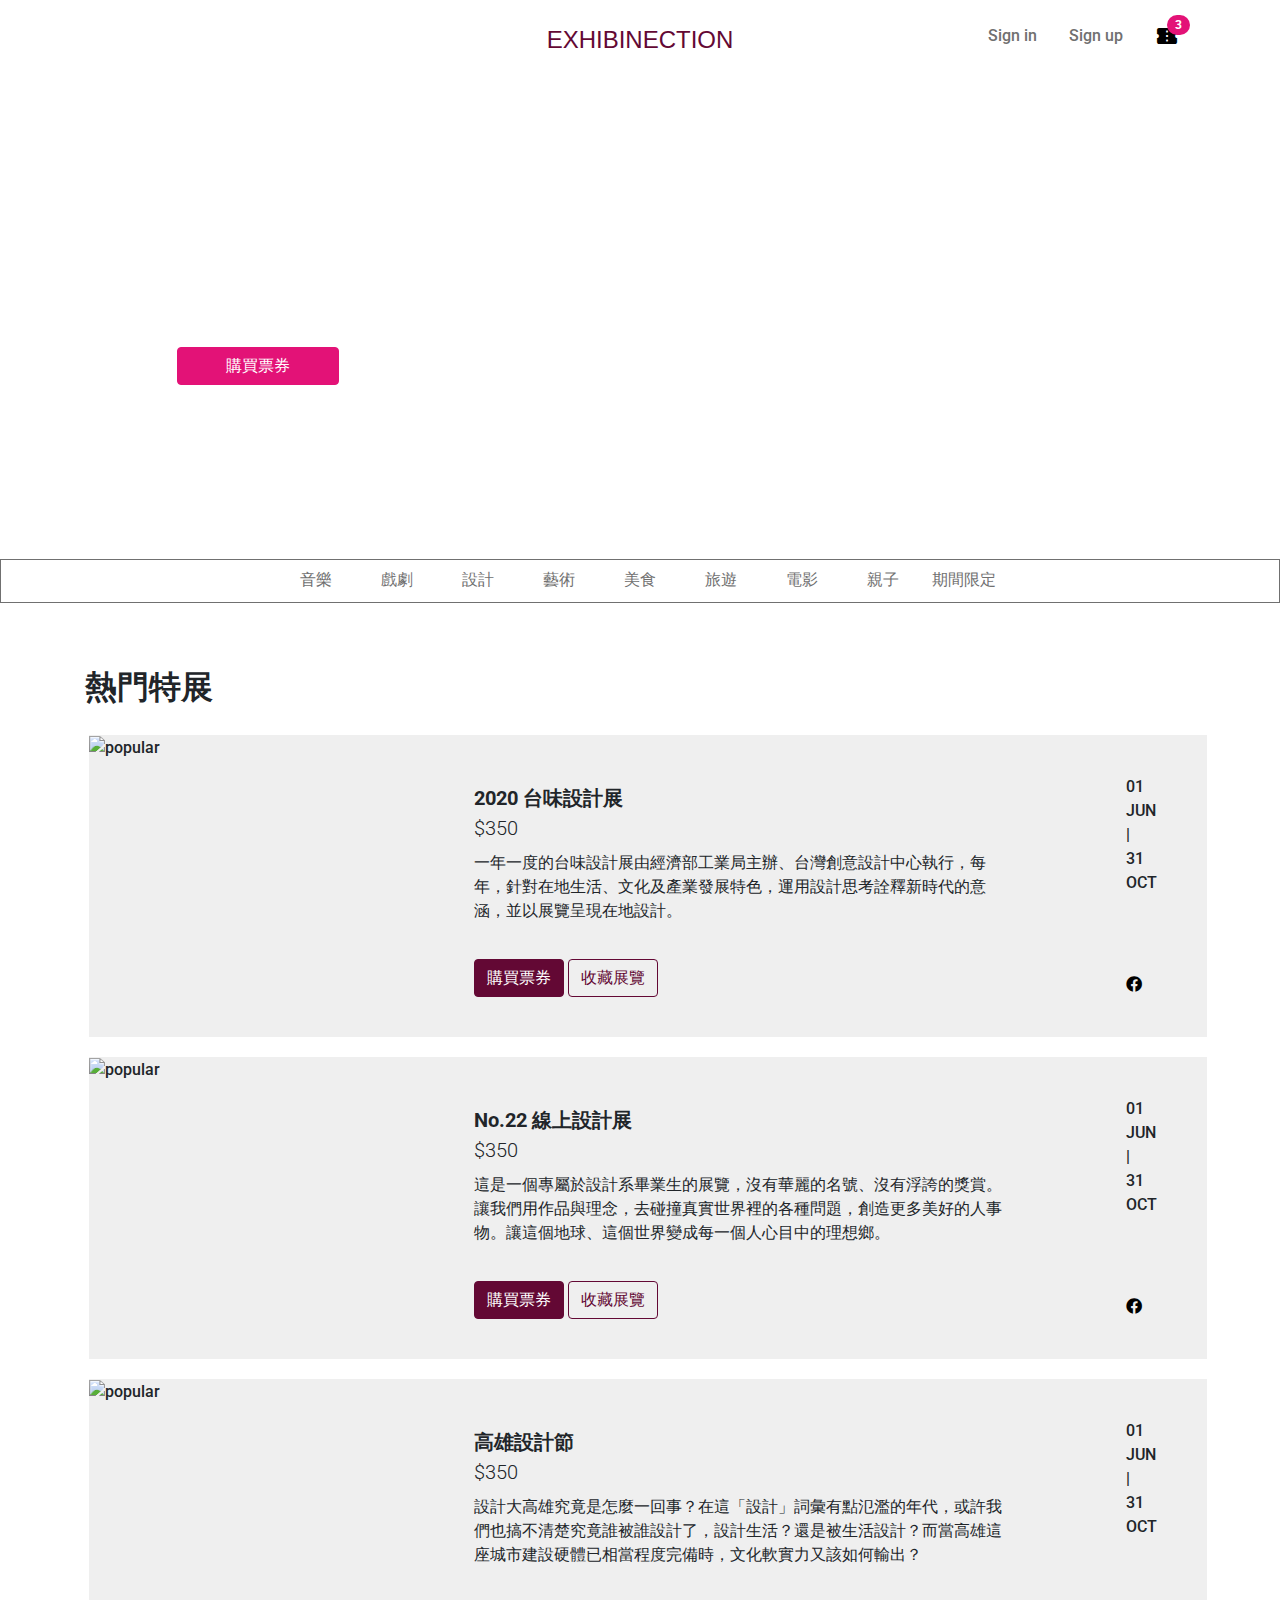
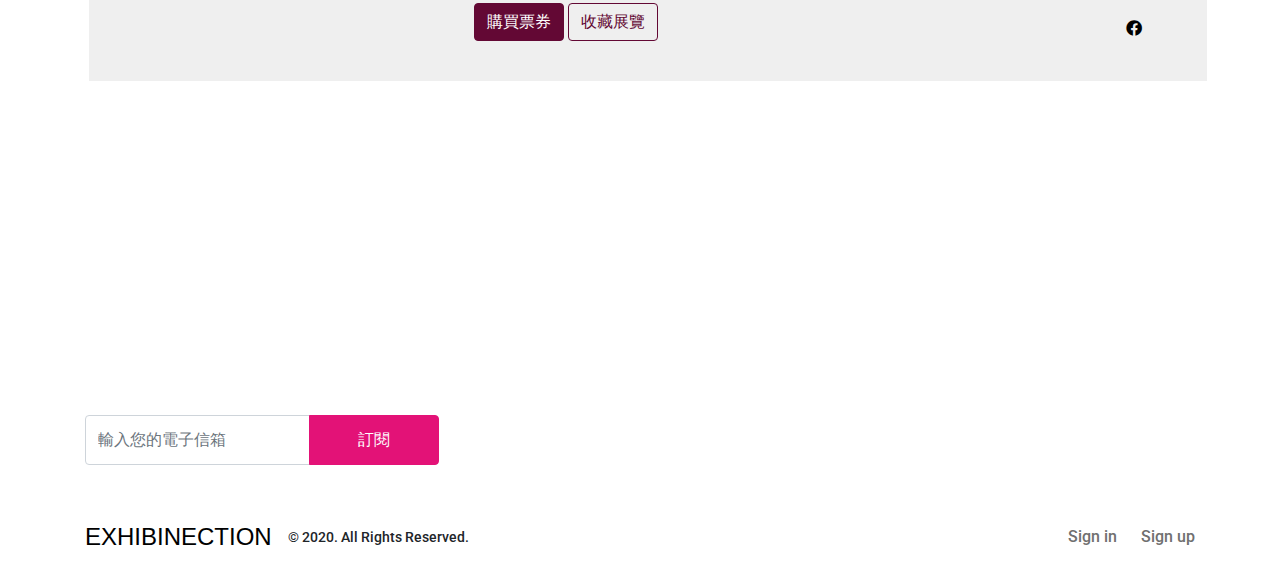
==== index.html @ 07437ec3 "Update 2021-08-10T15:44:56.976Z" ====
<!DOCTYPE html>
<html lang="en">
  <head>
    <meta charset="UTF-8" />
    <meta name="viewport" content="width=device-width, initial-scale=1.0" />
    <meta http-equiv="X-UA-Compatible" content="ie=edge" />
    <title>展覽</title>
    <link rel="preconnect" href="https://fonts.googleapis.com" />
    <link rel="preconnect" href="https://fonts.gstatic.com" crossorigin />
    <link
      href="https://fonts.googleapis.com/css2?family=Noto+Sans+TC:wght@300;400;500;700&family=Roboto:wght@400;500;700&display=swap"
      rel="stylesheet"
    />
    <link
      href="https://fonts.googleapis.com/icon?family=Material+Icons"
      rel="stylesheet"
    />
    <link
      rel="stylesheet"
      href="https://cdnjs.cloudflare.com/ajax/libs/font-awesome/5.13.0/css/all.min.css"
    />
    <link rel="stylesheet" href="./assets/style/all.css" />
  </head>

  <body>
    <header class="container">
      <nav class="position-relative">
        <h1 class="logo position-absolute top-50 start-50 translate-middle">
          <a class="d-block link-primary" href="/">EXHIBINECTION</a>
        </h1>
        <ul class="nav justify-content-end">
          <li class="nav-item d-none d-md-block">
            <a class="nav-link px-3 py-4" href="#">Sign in</a>
          </li>
          <li class="nav-item d-none d-md-block">
            <a class="nav-link px-3 py-4" href="#">Sign up</a>
          </li>
          <li class="nav-item">
            <a class="nav-link link-black position-relative px-3 py-4" href="#"
              ><span class="material-icons"> confirmation_number </span>
              <span
                class="
                  badge
                  rounded-pill
                  bg-secondary
                  position-absolute
                  header__badge
                "
                >3</span
              >
            </a>
          </li>
        </ul>
      </nav>
    </header>

    
<main>
  <section class="banner">
    <div class="container h-100 d-flex align-items-center">
      <!-- 因為flex讓整個元素寬度不見了, 要設定w-100確認寬度 -->
      <div class="row w-100">
        <div class="col-md-1"></div>
        <div class="col-md-11">
          <h2 class="text-white h1 mb-2">台北當代藝術展</h2>
          <h3 class="text-white h4 mb-2">01 JUN - 31 OCT</h3>
          <div class="d-flex">
            <button type="button" class="btn btn-secondary me-2 px-4 px-md-5">
              購買票券
            </button>
            <button type="button" class="btn btn-outline-white px-4 px-md-5">
              詳細資訊
            </button>
          </div>
        </div>
      </div>
    </div>
  </section>

  <nav
    class="
      nav-scroller
      border
      border-top-0
      border-start-0
      border-end-0
      border-bottom-1
      border-dark
    "
  >
    <ul
      class="
        nav
        menu
        list-unstyled
        d-flex
        flex-nowrap
        justify-content-md-center
        border border-dark border-1 border-bottom
      "
    >
      <li class="p-2">
        <a class="menu__item text-center d-block" href="#">音樂</a>
      </li>
      <li class="p-2">
        <a class="menu__item text-center d-block" href="#">戲劇</a>
      </li>

      <li class="p-2">
        <a class="menu__item text-center d-block" href="#">設計</a>
      </li>

      <li class="p-2">
        <a class="menu__item text-center d-block" href="#">藝術</a>
      </li>

      <li class="p-2">
        <a class="menu__item text-center d-block" href="#">美食</a>
      </li>

      <li class="p-2">
        <a class="menu__item text-center d-block" href="#">旅遊</a>
      </li>

      <li class="p-2">
        <a class="menu__item text-center d-block" href="#">電影 </a>
      </li>

      <li class="p-2">
        <a class="menu__item text-center d-block" href="#">親子</a>
      </li>

      <li class="p-2">
        <a class="menu__item text-center d-block" href="#">期間限定</a>
      </li>
    </ul>
  </nav>

  <section class="popular">
    <div class="container">
      <div class="row">
        <div class="col"><h2 class="title">熱門特展</h2></div>
      </div>

      <ul class="list-unstyled ps-3">
        <li class="row bg-light mb-m pb-4 pb-md-0">
          <div class="col-md-4 ps-md-0 p-0">
            <img
              class="img-fluid popular__img"
              src="https://github.com/hexschool/webLayoutTraining1st/blob/master/exhibition-week6/alina-grubnyak-R84Oy89aNKs-unsplash.jpg?raw=true"
              alt="popular"
            />
          </div>
          <div class="col-md-6 popular__content py-md-xl">
            <div
              class="
                popular__content__firstBox
                d-flex
                justify-content-between
                align-items-center
                mt-2
              "
            >
              <h3 class="fw-bold h4">
                2020 台味設計展
                <a class="link-black d-md-none" href="#"
                  ><i class="fab fa-facebook"></i
                ></a>
              </h3>

              <div class="h5 d-md-none">01 JUN | 31 OCT</div>
            </div>
            <p class="fw-light h4">$350</p>
            <p class="fw-normal h4 popular__content__text mt-2 mb-l">
              一年一度的台味設計展由經濟部工業局主辦、台灣創意設計中心執行，每年，針對在地生活、文化及產業發展特色，運用設計思考詮釋新時代的意涵，並以展覽呈現在地設計。
            </p>
            <div class="row">
              <div class="col">
                <button type="button" class="btn btn-primary">購買票券</button>
                <button type="button" class="btn btn-outline-primary">
                  收藏展覽
                </button>
              </div>
            </div>
          </div>
          <div class="col-md-1"></div>
          <div
            class="
              col-md-1
              d-md-flex
              flex-md-column
              justify-content-md-between
              py-md-xl
              d-none
            "
          >
            <div class="popular__date text-wrap">01 JUN | 31 OCT</div>
            <a class="link-black" href="#"><i class="fab fa-facebook"></i></a>
          </div>
        </li>

        <li class="row bg-light mb-m pb-4 pb-md-0">
          <div class="col-md-4 ps-md-0 p-0">
            <img
              class="img-fluid popular__img"
              src="https://github.com/hexschool/webLayoutTraining1st/blob/master/exhibition-week6/michel-catalisano--a0D9LpcKV8-unsplash.jpg?raw=true"
              alt="popular"
            />
          </div>
          <div class="col-md-6 popular__content py-md-xl">
            <div
              class="
                popular__content__firstBox
                d-flex
                justify-content-between
                align-items-center
                mt-2
              "
            >
              <h3 class="fw-bold h4">
                No.22 線上設計展
                <a class="link-black d-md-none" href="#"
                  ><i class="fab fa-facebook"></i
                ></a>
              </h3>

              <div class="h5 d-md-none">01 JUN | 31 OCT</div>
            </div>
            <p class="fw-light h4">$350</p>
            <p class="fw-normal h4 popular__content__text mt-2 mb-l">
              這是一個專屬於設計系畢業生的展覽，沒有華麗的名號、沒有浮誇的獎賞。讓我們用作品與理念，去碰撞真實世界裡的各種問題，創造更多美好的人事物。讓這個地球、這個世界變成每一個人心目中的理想鄉。
            </p>
            <div class="row">
              <div class="col">
                <button type="button" class="btn btn-primary">購買票券</button>
                <button type="button" class="btn btn-outline-primary">
                  收藏展覽
                </button>
              </div>
            </div>
          </div>
          <div class="col-md-1"></div>
          <div
            class="
              col-md-1
              d-md-flex
              flex-md-column
              justify-content-md-between
              py-md-xl
              d-none
            "
          >
            <div class="popular__date text-wrap">01 JUN | 31 OCT</div>
            <a class="link-black" href="#"><i class="fab fa-facebook"></i></a>
          </div>
        </li>

        <li class="row bg-light mb-m pb-4 pb-md-0">
          <div class="col-md-4 ps-md-0 p-0">
            <img
              class="img-fluid popular__img"
              src="https://github.com/hexschool/webLayoutTraining1st/blob/master/exhibition-week6/moralis-tsai-8xsktFRw28I-unsplash.jpg?raw=true"
              alt="popular"
            />
          </div>
          <div class="col-md-6 popular__content py-md-xl">
            <div
              class="
                popular__content__firstBox
                d-flex
                justify-content-between
                align-items-center
                mt-2
              "
            >
              <h3 class="fw-bold h4">
                高雄設計節
                <a class="link-black d-md-none" href="#"
                  ><i class="fab fa-facebook"></i
                ></a>
              </h3>

              <div class="h5 d-md-none">01 JUN | 31 OCT</div>
            </div>
            <p class="fw-light h4">$350</p>
            <p class="fw-normal h4 popular__content__text mt-2 mb-l">
              設計大高雄究竟是怎麼一回事？在這「設計」詞彙有點氾濫的年代，或許我們也搞不清楚究竟誰被誰設計了，設計生活？還是被生活設計？而當高雄這座城市建設硬體已相當程度完備時，文化軟實力又該如何輸出？
            </p>
            <div class="row">
              <div class="col">
                <button type="button" class="btn btn-primary">購買票券</button>
                <button type="button" class="btn btn-outline-primary">
                  收藏展覽
                </button>
              </div>
            </div>
          </div>
          <div class="col-md-1"></div>
          <div
            class="
              col-md-1
              d-md-flex
              flex-md-column
              justify-content-md-between
              py-md-xl
              d-none
            "
          >
            <div class="popular__date text-wrap">01 JUN | 31 OCT</div>
            <a class="link-black" href="#"><i class="fab fa-facebook"></i></a>
          </div>
        </li>
      </ul>
    </div>
  </section>
</main>


    <footer class="footer">
      <section class="footer__banner">
        <div
          class="container h-100 d-flex flex-column justify-content-end pb-l"
        >
          <div class="row">
            <div class="col">
              <p class="text-white h1 mb-2">想收到最新消息嗎？</p>
              <p class="text-white h1 mb-2">快訂閱我們！</p>
              <div class="row">
                <div class="col-md-4">
                  <div class="input-group">
                    <input
                      type="text"
                      class="form-control"
                      placeholder="輸入您的電子信箱"
                    />
                    <div
                      class="input-group-text btn btn-secondary p-0 px-5 py-sm"
                    >
                      訂閱
                    </div>
                  </div>
                </div>
              </div>
            </div>
          </div>
        </div>
      </section>

      <nav class="w-100 bg-white">
        <div class="container d-flex justify-content-md-between">
          <ul
            class="
              d-md-flex
              list-unstyled
              mb-0
              align-items-md-center
              py-3 py-md-4
            "
          >
            <li class="me-3">
              <h1>
                <a class="logo d-block link-black" href="/">EXHIBINECTION</a>
              </h1>
            </li>
            <li><small>© 2020. All Rights Reserved.</small></li>
          </ul>
          <ul class="d-none d-md-flex list-unstyled mb-0 align-items-md-center">
            <li class="me-4"><a href="#">Sign in</a></li>
            <li><a href="#">Sign up</a></li>
          </ul>
        </div>
      </nav>
    </footer>

    <script src="./assets/js/vendors.js"></script>
    <script src="./assets/js/all.js"></script>
  </body>
</html>
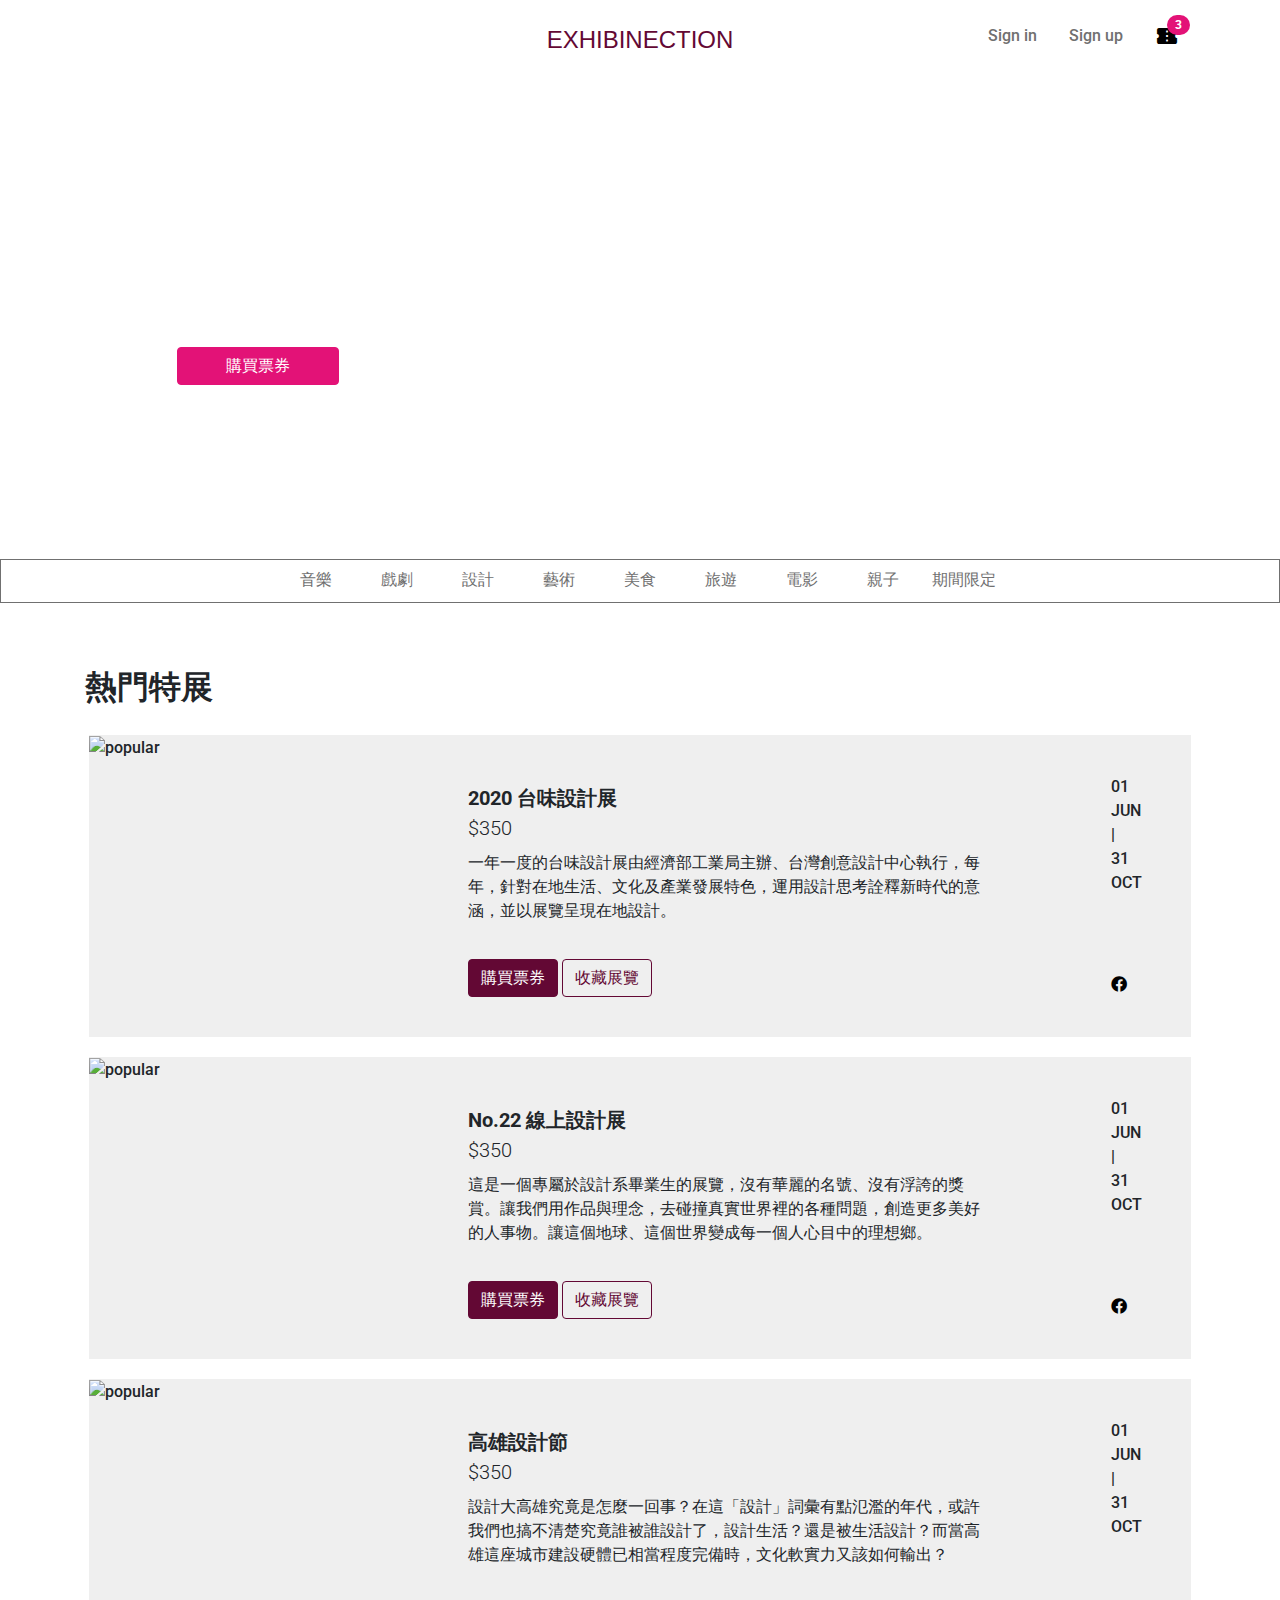
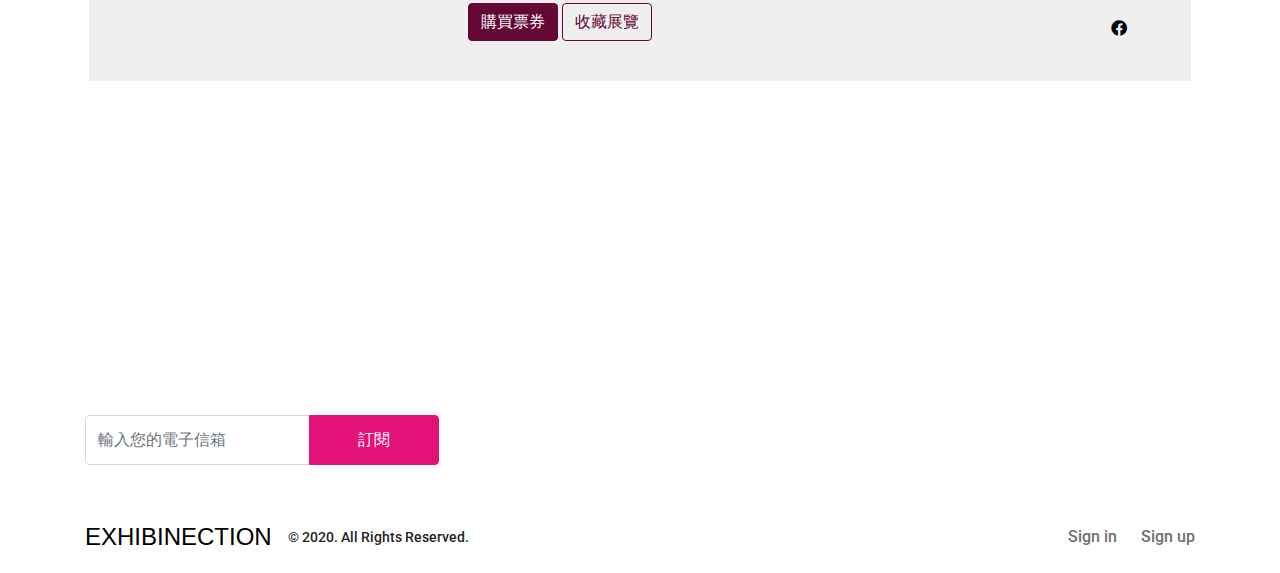
==== commit 98884c56: "Update 2021-08-11T05:31:59.147Z" ====
--- a/index.html
+++ b/index.html
@@ -138,11 +138,8 @@
 
   <section class="popular">
     <div class="container">
-      <div class="row">
-        <div class="col"><h2 class="title">熱門特展</h2></div>
-      </div>
-
-      <ul class="list-unstyled ps-3">
+      <h2 class="title">熱門特展</h2>
+      <ul class="list-unstyled px-3">
         <li class="row bg-light mb-m pb-4 pb-md-0">
           <div class="col-md-4 ps-md-0 p-0">
             <img
@@ -264,15 +261,7 @@
             />
           </div>
           <div class="col-md-6 popular__content py-md-xl">
-            <div
-              class="
-                popular__content__firstBox
-                d-flex
-                justify-content-between
-                align-items-center
-                mt-2
-              "
-            >
+            <div class="d-flex justify-content-between align-items-center mt-2">
               <h3 class="fw-bold h4">
                 高雄設計節
                 <a class="link-black d-md-none" href="#"
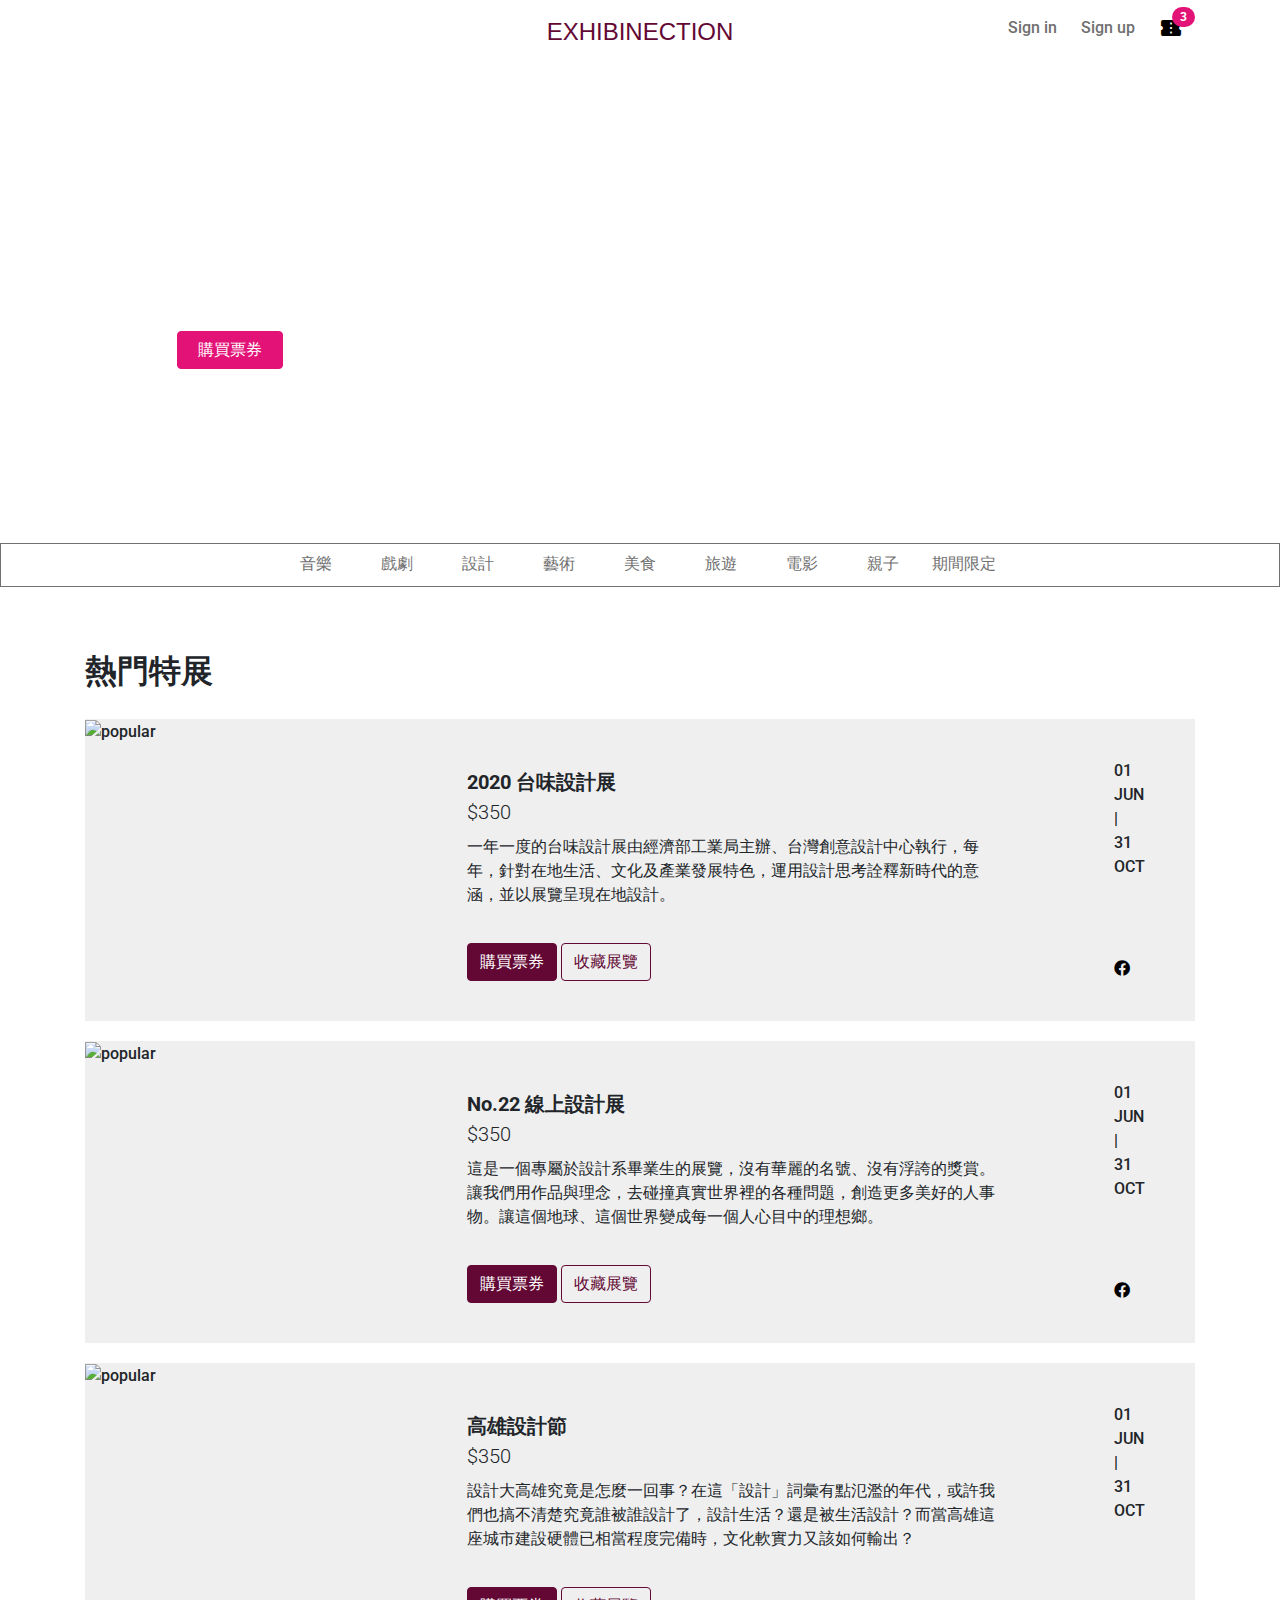
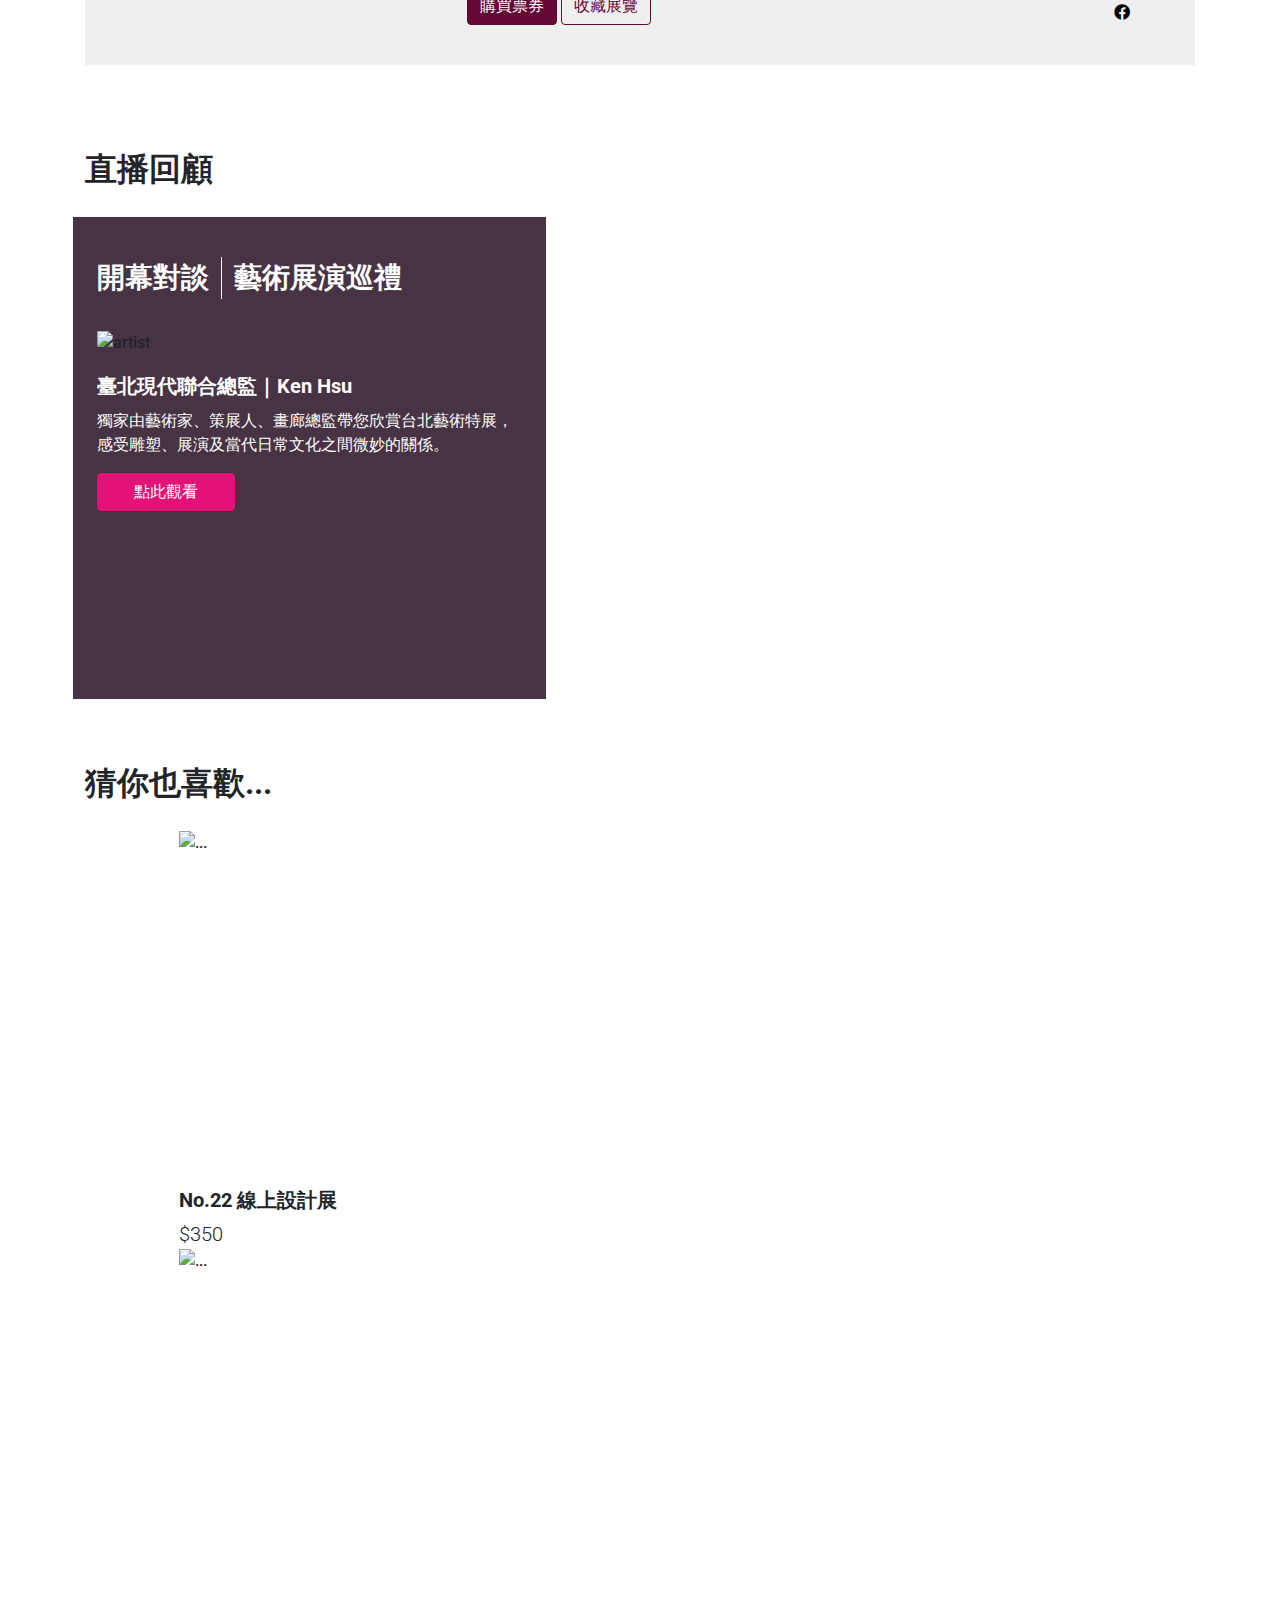
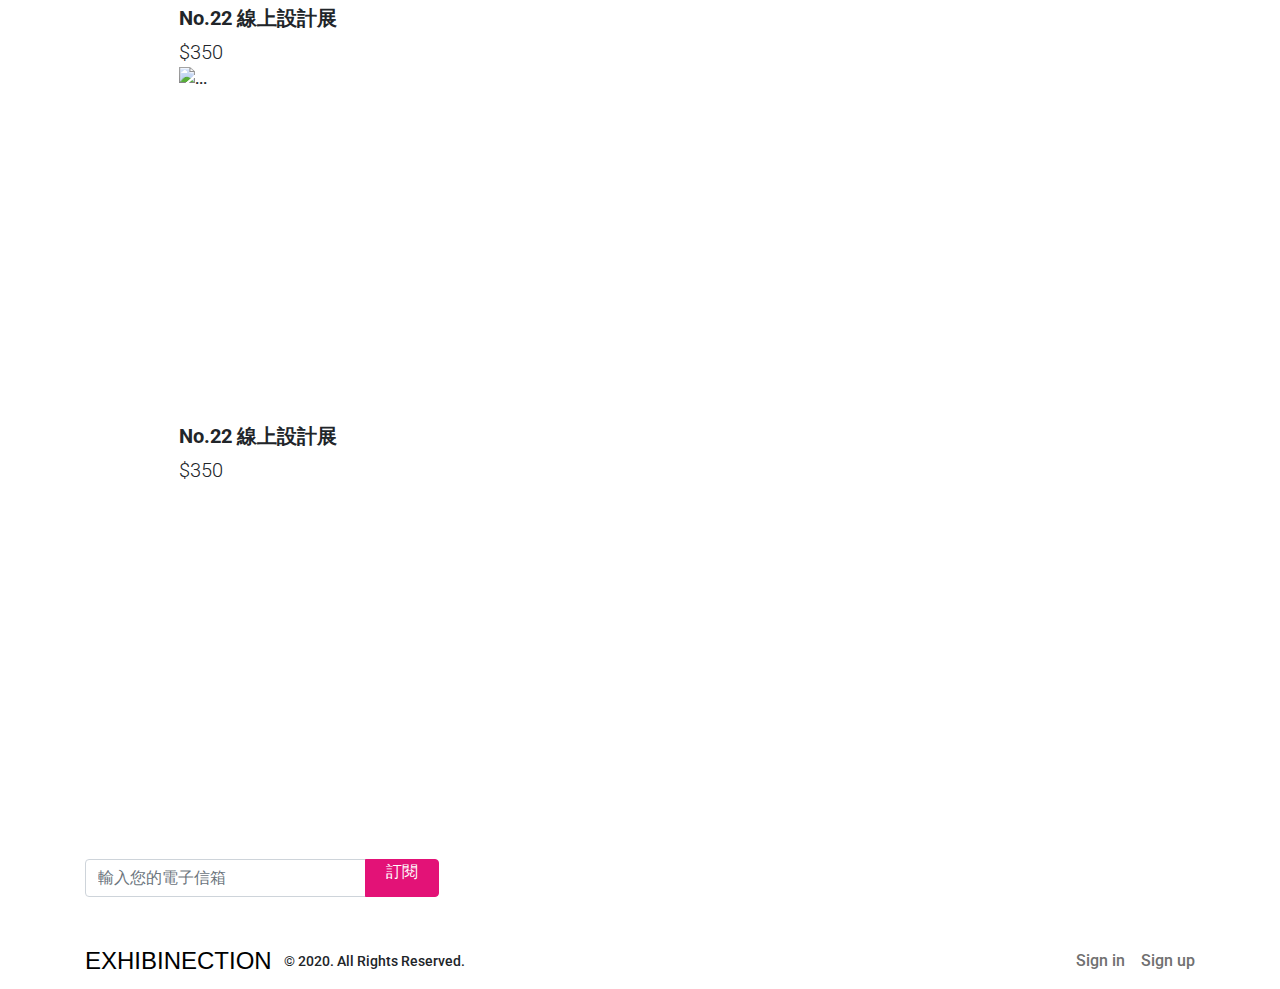
==== commit 3beac774: "Update 2021-08-11T15:03:40.982Z" ====
--- a/index.html
+++ b/index.html
@@ -5,12 +5,14 @@
     <meta name="viewport" content="width=device-width, initial-scale=1.0" />
     <meta http-equiv="X-UA-Compatible" content="ie=edge" />
     <title>展覽</title>
+    <!-- google font -->
     <link rel="preconnect" href="https://fonts.googleapis.com" />
     <link rel="preconnect" href="https://fonts.gstatic.com" crossorigin />
     <link
       href="https://fonts.googleapis.com/css2?family=Noto+Sans+TC:wght@300;400;500;700&family=Roboto:wght@400;500;700&display=swap"
       rel="stylesheet"
     />
+    <!-- icon -->
     <link
       href="https://fonts.googleapis.com/icon?family=Material+Icons"
       rel="stylesheet"
@@ -19,6 +21,10 @@
       rel="stylesheet"
       href="https://cdnjs.cloudflare.com/ajax/libs/font-awesome/5.13.0/css/all.min.css"
     />
+    <!-- swiper -->
+    <link rel="stylesheet" href="https://unpkg.com/swiper/swiper-bundle.css" />
+    <script src="https://unpkg.com/swiper/swiper-bundle.js"></script>
+
     <link rel="stylesheet" href="./assets/style/all.css" />
   </head>
 
@@ -77,8 +83,7 @@
     </div>
   </section>
 
-  <nav
-    class="
+  <nav class="
       nav-scroller
       border
       border-top-0
@@ -86,10 +91,8 @@
       border-end-0
       border-bottom-1
       border-dark
-    "
-  >
-    <ul
-      class="
+    ">
+    <ul class="
         nav
         menu
         list-unstyled
@@ -97,8 +100,7 @@
         flex-nowrap
         justify-content-md-center
         border border-dark border-1 border-bottom
-      "
-    >
+      ">
       <li class="p-2">
         <a class="menu__item text-center d-block" href="#">音樂</a>
       </li>
@@ -107,7 +109,7 @@
       </li>
 
       <li class="p-2">
-        <a class="menu__item text-center d-block" href="#">設計</a>
+        <a class="menu__item text-center d-block" href="design.html">設計</a>
       </li>
 
       <li class="p-2">
@@ -140,35 +142,29 @@
     <div class="container">
       <h2 class="title">熱門特展</h2>
       <ul class="list-unstyled px-3">
-        <li class="row bg-light mb-m pb-4 pb-md-0">
+        <li class="row bg-light mb-5 pb-4 pb-md-0">
           <div class="col-md-4 ps-md-0 p-0">
-            <img
-              class="img-fluid popular__img"
+            <img class="img-fluid popular__img"
               src="https://github.com/hexschool/webLayoutTraining1st/blob/master/exhibition-week6/alina-grubnyak-R84Oy89aNKs-unsplash.jpg?raw=true"
-              alt="popular"
-            />
-          </div>
-          <div class="col-md-6 popular__content py-md-xl">
-            <div
-              class="
+              alt="popular" />
+          </div>
+          <div class="col-md-6 popular__content py-md-8">
+            <div class="
                 popular__content__firstBox
                 d-flex
                 justify-content-between
                 align-items-center
                 mt-2
-              "
-            >
+              ">
               <h3 class="fw-bold h4">
                 2020 台味設計展
-                <a class="link-black d-md-none" href="#"
-                  ><i class="fab fa-facebook"></i
-                ></a>
+                <a class="link-black d-md-none" href="#"><i class="fab fa-facebook"></i></a>
               </h3>
 
               <div class="h5 d-md-none">01 JUN | 31 OCT</div>
             </div>
             <p class="fw-light h4">$350</p>
-            <p class="fw-normal h4 popular__content__text mt-2 mb-l">
+            <p class="fw-normal h4 popular__content__text mt-2 mb-7">
               一年一度的台味設計展由經濟部工業局主辦、台灣創意設計中心執行，每年，針對在地生活、文化及產業發展特色，運用設計思考詮釋新時代的意涵，並以展覽呈現在地設計。
             </p>
             <div class="row">
@@ -181,50 +177,42 @@
             </div>
           </div>
           <div class="col-md-1"></div>
-          <div
-            class="
+          <div class="
               col-md-1
               d-md-flex
               flex-md-column
               justify-content-md-between
-              py-md-xl
+              py-md-8
               d-none
-            "
-          >
+            ">
             <div class="popular__date text-wrap">01 JUN | 31 OCT</div>
             <a class="link-black" href="#"><i class="fab fa-facebook"></i></a>
           </div>
         </li>
 
-        <li class="row bg-light mb-m pb-4 pb-md-0">
+        <li class="row bg-light mb-5 pb-4 pb-md-0">
           <div class="col-md-4 ps-md-0 p-0">
-            <img
-              class="img-fluid popular__img"
+            <img class="img-fluid popular__img"
               src="https://github.com/hexschool/webLayoutTraining1st/blob/master/exhibition-week6/michel-catalisano--a0D9LpcKV8-unsplash.jpg?raw=true"
-              alt="popular"
-            />
-          </div>
-          <div class="col-md-6 popular__content py-md-xl">
-            <div
-              class="
+              alt="popular" />
+          </div>
+          <div class="col-md-6 popular__content py-md-8">
+            <div class="
                 popular__content__firstBox
                 d-flex
                 justify-content-between
                 align-items-center
                 mt-2
-              "
-            >
+              ">
               <h3 class="fw-bold h4">
                 No.22 線上設計展
-                <a class="link-black d-md-none" href="#"
-                  ><i class="fab fa-facebook"></i
-                ></a>
+                <a class="link-black d-md-none" href="#"><i class="fab fa-facebook"></i></a>
               </h3>
 
               <div class="h5 d-md-none">01 JUN | 31 OCT</div>
             </div>
             <p class="fw-light h4">$350</p>
-            <p class="fw-normal h4 popular__content__text mt-2 mb-l">
+            <p class="fw-normal h4 popular__content__text mt-2 mb-7">
               這是一個專屬於設計系畢業生的展覽，沒有華麗的名號、沒有浮誇的獎賞。讓我們用作品與理念，去碰撞真實世界裡的各種問題，創造更多美好的人事物。讓這個地球、這個世界變成每一個人心目中的理想鄉。
             </p>
             <div class="row">
@@ -237,42 +225,36 @@
             </div>
           </div>
           <div class="col-md-1"></div>
-          <div
-            class="
+          <div class="
               col-md-1
               d-md-flex
               flex-md-column
               justify-content-md-between
-              py-md-xl
+              py-md-8
               d-none
-            "
-          >
+            ">
             <div class="popular__date text-wrap">01 JUN | 31 OCT</div>
             <a class="link-black" href="#"><i class="fab fa-facebook"></i></a>
           </div>
         </li>
 
-        <li class="row bg-light mb-m pb-4 pb-md-0">
+        <li class="row bg-light mb-5 pb-4 pb-md-0">
           <div class="col-md-4 ps-md-0 p-0">
-            <img
-              class="img-fluid popular__img"
+            <img class="img-fluid popular__img"
               src="https://github.com/hexschool/webLayoutTraining1st/blob/master/exhibition-week6/moralis-tsai-8xsktFRw28I-unsplash.jpg?raw=true"
-              alt="popular"
-            />
-          </div>
-          <div class="col-md-6 popular__content py-md-xl">
+              alt="popular" />
+          </div>
+          <div class="col-md-6 popular__content py-md-8">
             <div class="d-flex justify-content-between align-items-center mt-2">
               <h3 class="fw-bold h4">
                 高雄設計節
-                <a class="link-black d-md-none" href="#"
-                  ><i class="fab fa-facebook"></i
-                ></a>
+                <a class="link-black d-md-none" href="#"><i class="fab fa-facebook"></i></a>
               </h3>
 
               <div class="h5 d-md-none">01 JUN | 31 OCT</div>
             </div>
             <p class="fw-light h4">$350</p>
-            <p class="fw-normal h4 popular__content__text mt-2 mb-l">
+            <p class="fw-normal h4 popular__content__text mt-2 mb-7">
               設計大高雄究竟是怎麼一回事？在這「設計」詞彙有點氾濫的年代，或許我們也搞不清楚究竟誰被誰設計了，設計生活？還是被生活設計？而當高雄這座城市建設硬體已相當程度完備時，文化軟實力又該如何輸出？
             </p>
             <div class="row">
@@ -285,16 +267,14 @@
             </div>
           </div>
           <div class="col-md-1"></div>
-          <div
-            class="
+          <div class="
               col-md-1
               d-md-flex
               flex-md-column
               justify-content-md-between
-              py-md-xl
+              py-md-8
               d-none
-            "
-          >
+            ">
             <div class="popular__date text-wrap">01 JUN | 31 OCT</div>
             <a class="link-black" href="#"><i class="fab fa-facebook"></i></a>
           </div>
@@ -302,13 +282,106 @@
       </ul>
     </div>
   </section>
+
+  <section class="live container">
+    <div class="row">
+      <div class="col">
+        <h2 class="title">直播回顧</h2>
+      </div>
+    </div>
+
+    <div class="row">
+      <div class="col">
+        <div class="live__box row">
+          <div class="col-md-5 bg-info">
+            <div class="live__box__card py-8 px-3">
+              <div class="d-flex text-white mb-6">
+                <h3 class="h2 fw-bold pe-3">開幕對談 </h3>
+                <h3 class="h2 fw-bold  border-white border-start border-1 ps-3">藝術展演巡禮</h3>
+                </h3>
+              </div>
+              <img class="img-fluid my-2"
+                src="https://github.com/hexschool/webLayoutTraining1st/blob/master/exhibition-week6/people.png?raw=true"
+                alt="artist" />
+              <h3 class="text-white h4 fw-bold py-2">臺北現代聯合總監｜Ken Hsu</h3>
+              <p class="text-white">獨家由藝術家、策展人、畫廊總監帶您欣賞台北藝術特展，感受雕塑、展演及當代日常文化之間微妙的關係。</p>
+
+              <button type="button" class="btn btn-secondary px-7">
+                點此觀看
+              </button>
+            </div>
+          </div>
+        </div>
+      </div>
+    </div>
+  </section>
+
+
+
 </main>
 
+    <section class="swiper container pb-9">
+      <div class="row">
+        <div class="col">
+          <h2 class="title">猜你也喜歡...</h2>
+        </div>
+      </div>
+      <!-- Swiper -->
+      <div class="row swiper__card">
+        <div class="offset-md-1">
+          <div class="swiper-container mySwiper">
+            <div class="swiper-wrapper">
+              <div class="swiper-slide">
+                <div class="card border-0">
+                  <img
+                    src="https://github.com/hexschool/webLayoutTraining1st/blob/master/exhibition-week6/ricardo-gomez-angel-WxpnuLzqZN4-unsplash.jpg?raw=true"
+                    class="swiper__card__img card-img-top img-fluid"
+                    alt="..."
+                  />
+                  <div class="card-body p-0">
+                    <h3 class="fw-bold h4 py-1">No.22 線上設計展</h3>
+                    <p class="fw-light h4">$350</p>
+                  </div>
+                </div>
+              </div>
+
+              <div class="swiper-slide">
+                <div class="card border-0">
+                  <img
+                    src="https://github.com/hexschool/webLayoutTraining1st/blob/master/exhibition-week6/petri-heiskanen-bR9gFJqAnzA-unsplash.jpg?raw=true"
+                    class="swiper__card__img card-img-top img-fluid"
+                    alt="..."
+                  />
+                  <div class="card-body">
+                    <h3 class="fw-bold h4 py-1">No.22 線上設計展</h3>
+                    <p class="fw-light h4">$350</p>
+                  </div>
+                </div>
+              </div>
+
+              <div class="swiper-slide">
+                <div class="card border-0">
+                  <img
+                    src="https://github.com/hexschool/webLayoutTraining1st/blob/master/exhibition-week6/museums-victoria-kiDwVL_5ZBY-unsplash%20(1).jpg?raw=true"
+                    class="swiper__card__img card-img-top img-fluid"
+                    alt="..."
+                  />
+                  <div class="card-body p-0">
+                    <h3 class="fw-bold h4 py-1">No.22 線上設計展</h3>
+                    <p class="fw-light h4">$350</p>
+                  </div>
+                </div>
+              </div>
+            </div>
+          </div>
+        </div>
+      </div>
+    </section>
 
     <footer class="footer">
       <section class="footer__banner">
         <div
-          class="container h-100 d-flex flex-column justify-content-end pb-l"
+          class="container h-100 d-flex flex-column justify-content-end pb-7"
         >
           <div class="row">
             <div class="col">
@@ -363,5 +436,16 @@
 
     <script src="./assets/js/vendors.js"></script>
     <script src="./assets/js/all.js"></script>
+
+    <!-- Swiper JS -->
+    <script src="https://unpkg.com/swiper/swiper-bundle.min.js"></script>
+
+    <!-- Initialize Swiper -->
+    <script>
+      var swiper = new Swiper(".mySwiper", {
+        slidesPerView: 3,
+        spaceBetween: 30,
+      });
+    </script>
   </body>
 </html>
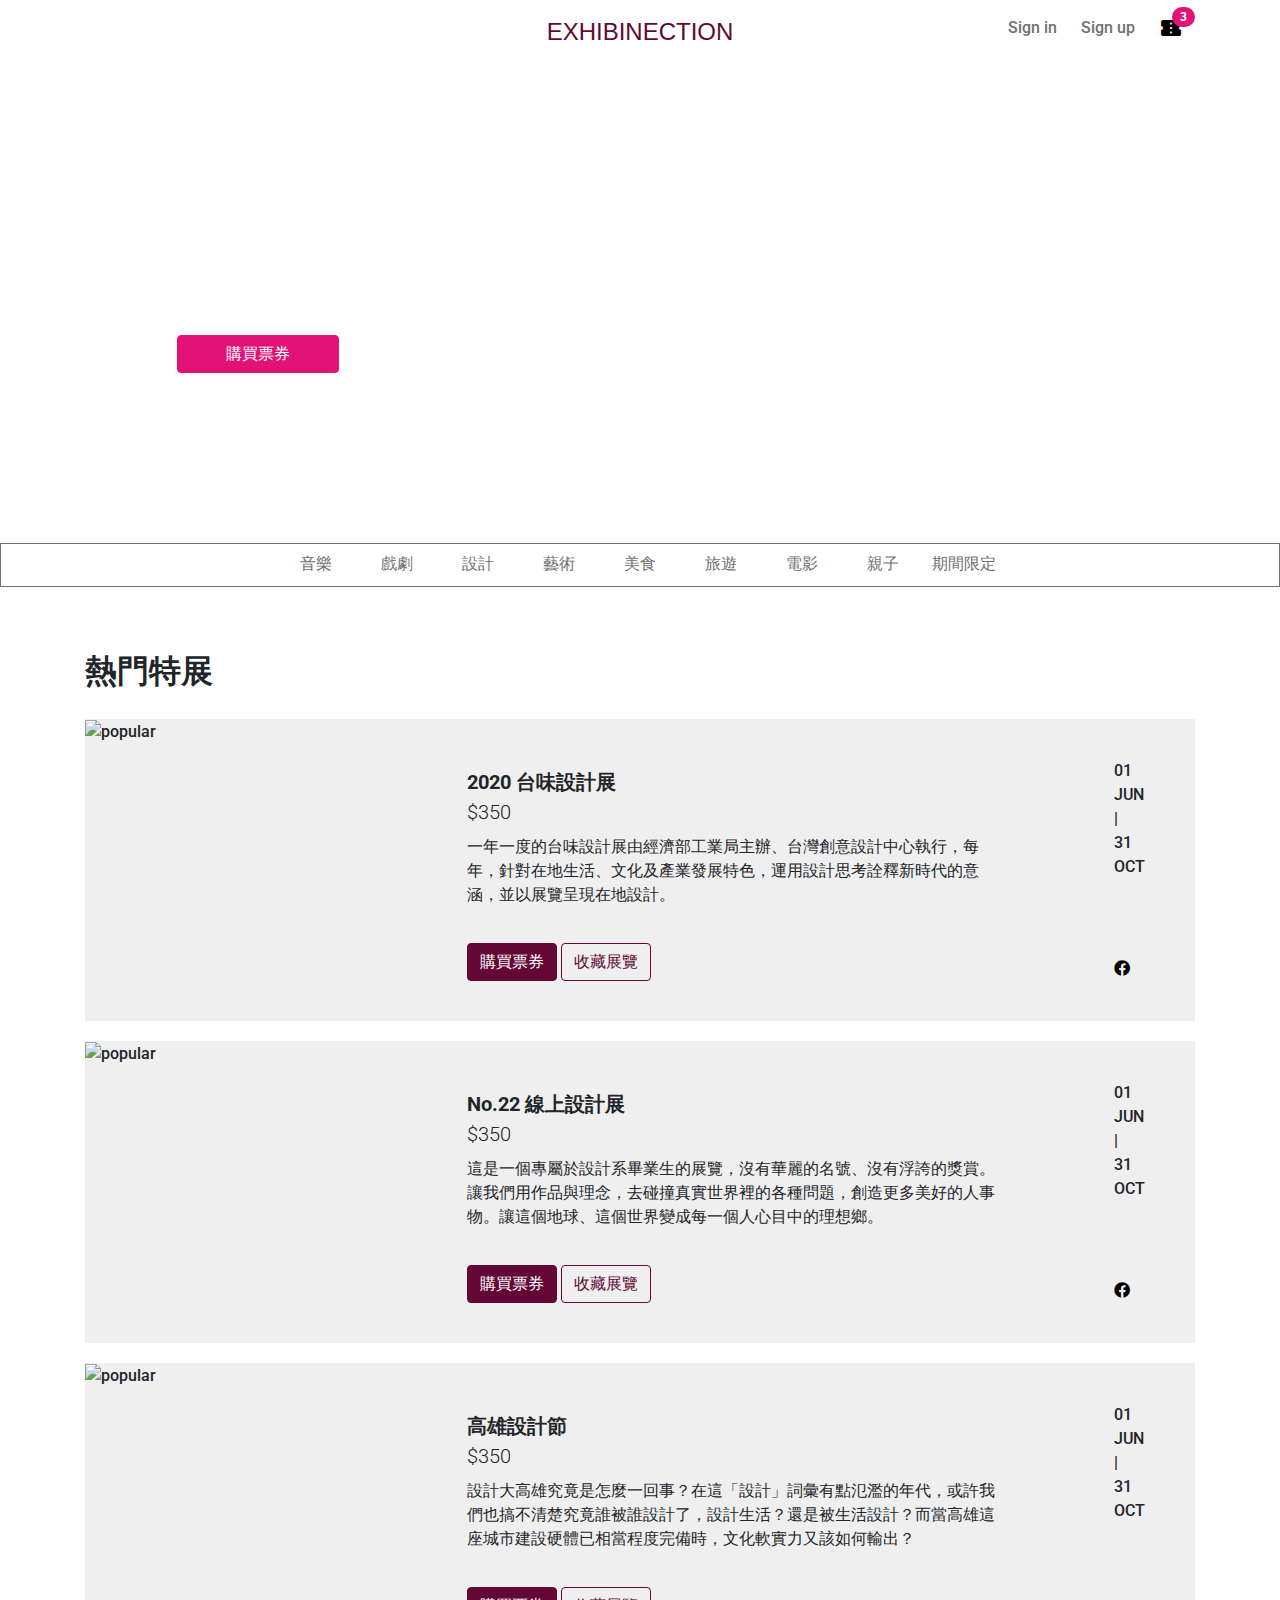
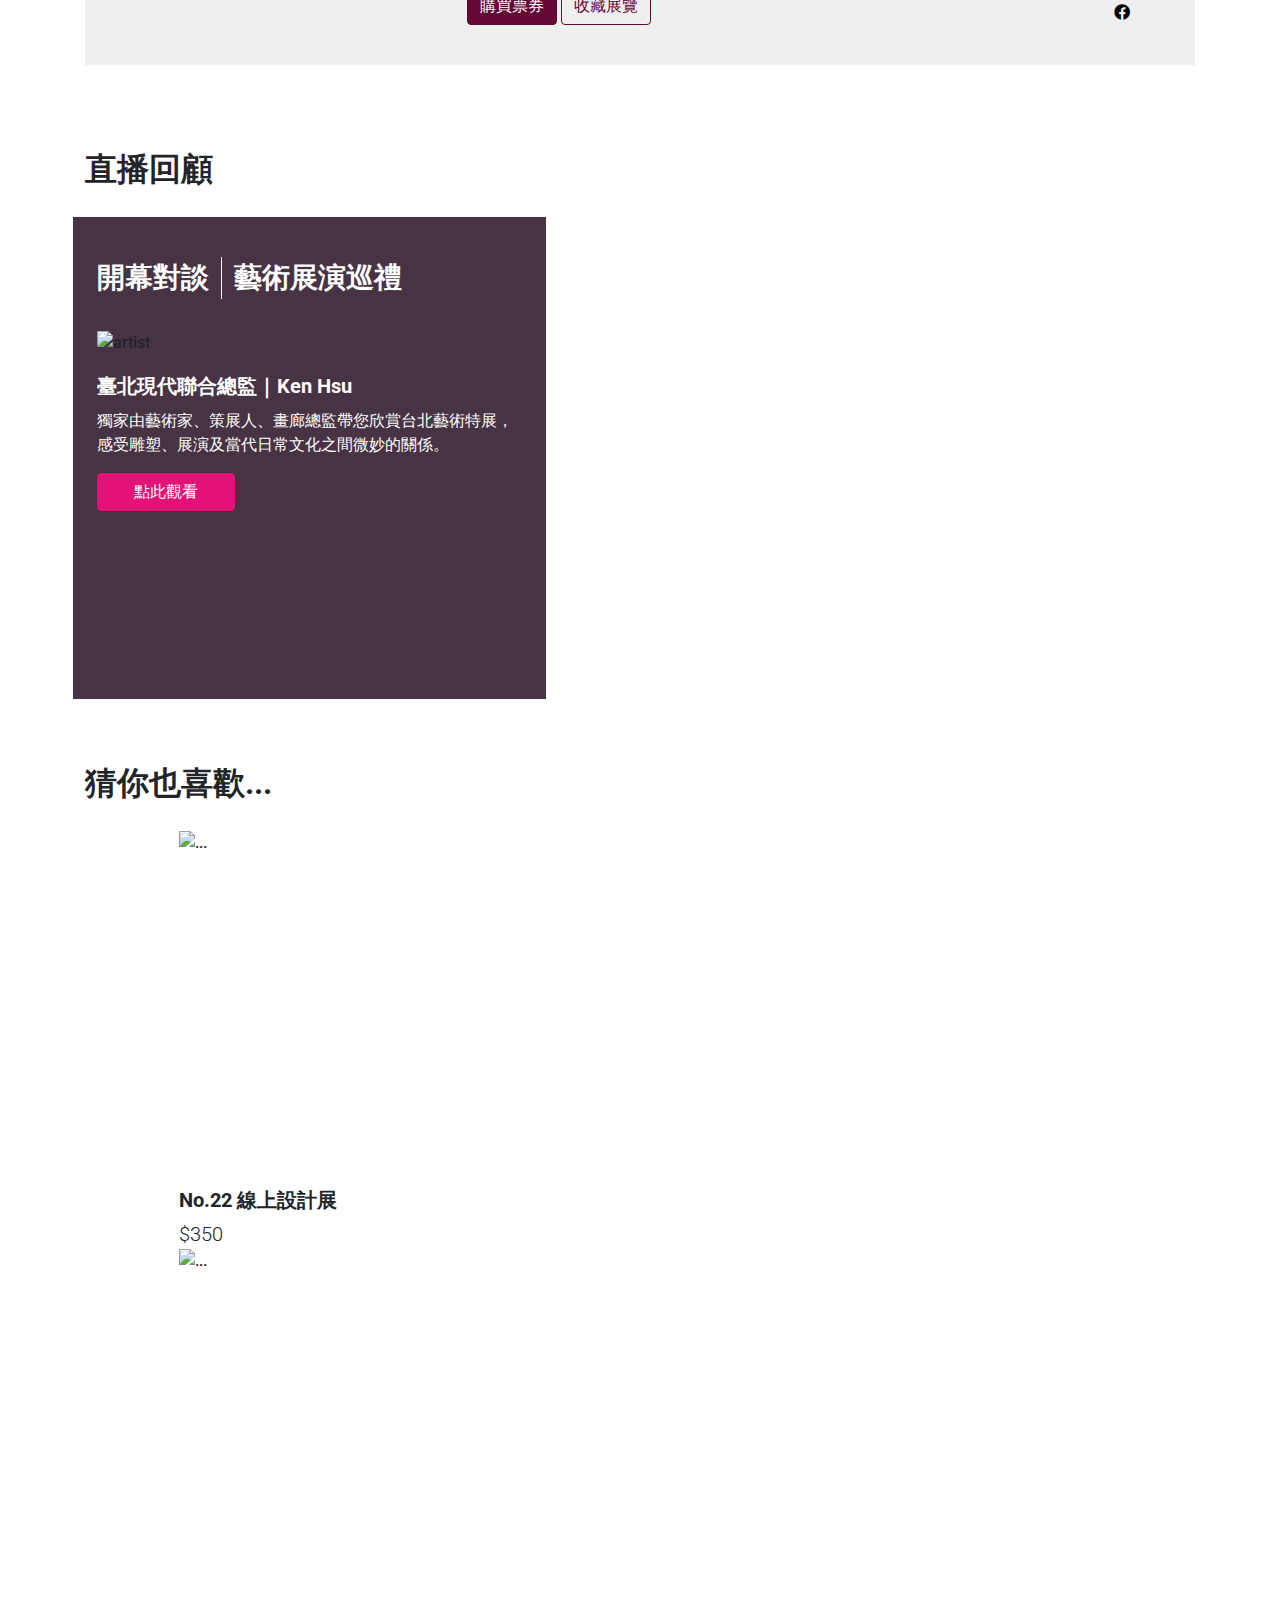
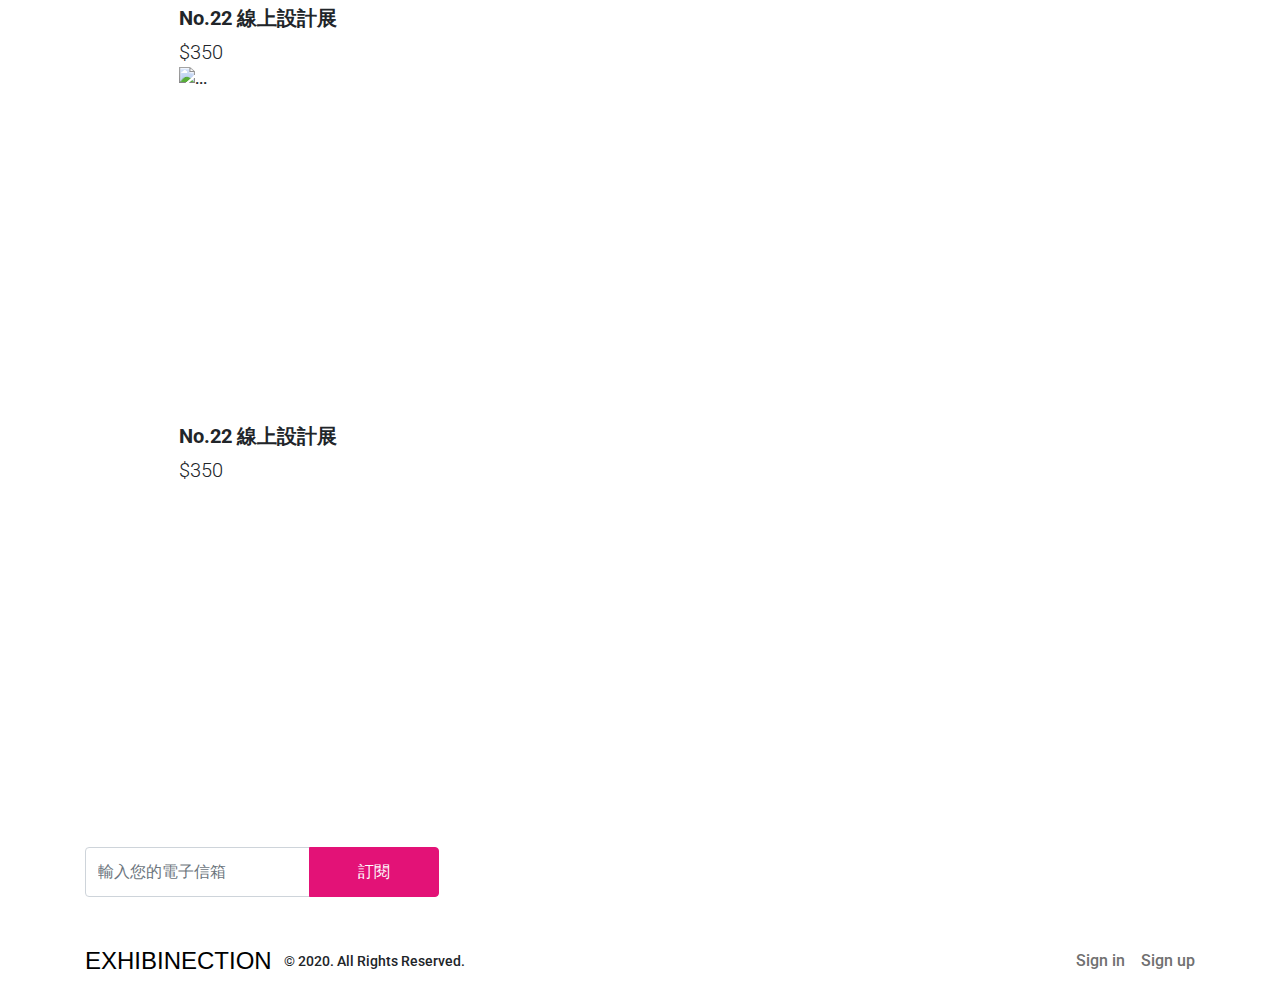
==== commit e9a000bc: "Update 2021-08-12T12:17:42.064Z" ====
--- a/index.html
+++ b/index.html
@@ -69,12 +69,12 @@
         <div class="col-md-1"></div>
         <div class="col-md-11">
           <h2 class="text-white h1 mb-2">台北當代藝術展</h2>
-          <h3 class="text-white h4 mb-2">01 JUN - 31 OCT</h3>
+          <h3 class="text-white h4 mb-4">01 JUN - 31 OCT</h3>
           <div class="d-flex">
-            <button type="button" class="btn btn-secondary me-2 px-4 px-md-5">
+            <button type="button" class="btn btn-secondary me-2 px-7 px-md-9">
               購買票券
             </button>
-            <button type="button" class="btn btn-outline-white px-4 px-md-5">
+            <button type="button" class="btn btn-outline-white px-7 px-md-9">
               詳細資訊
             </button>
           </div>
@@ -396,7 +396,7 @@
                       placeholder="輸入您的電子信箱"
                     />
                     <div
-                      class="input-group-text btn btn-secondary p-0 px-5 py-sm"
+                      class="input-group-text btn btn-secondary p-0 px-9 py-3"
                     >
                       訂閱
                     </div>
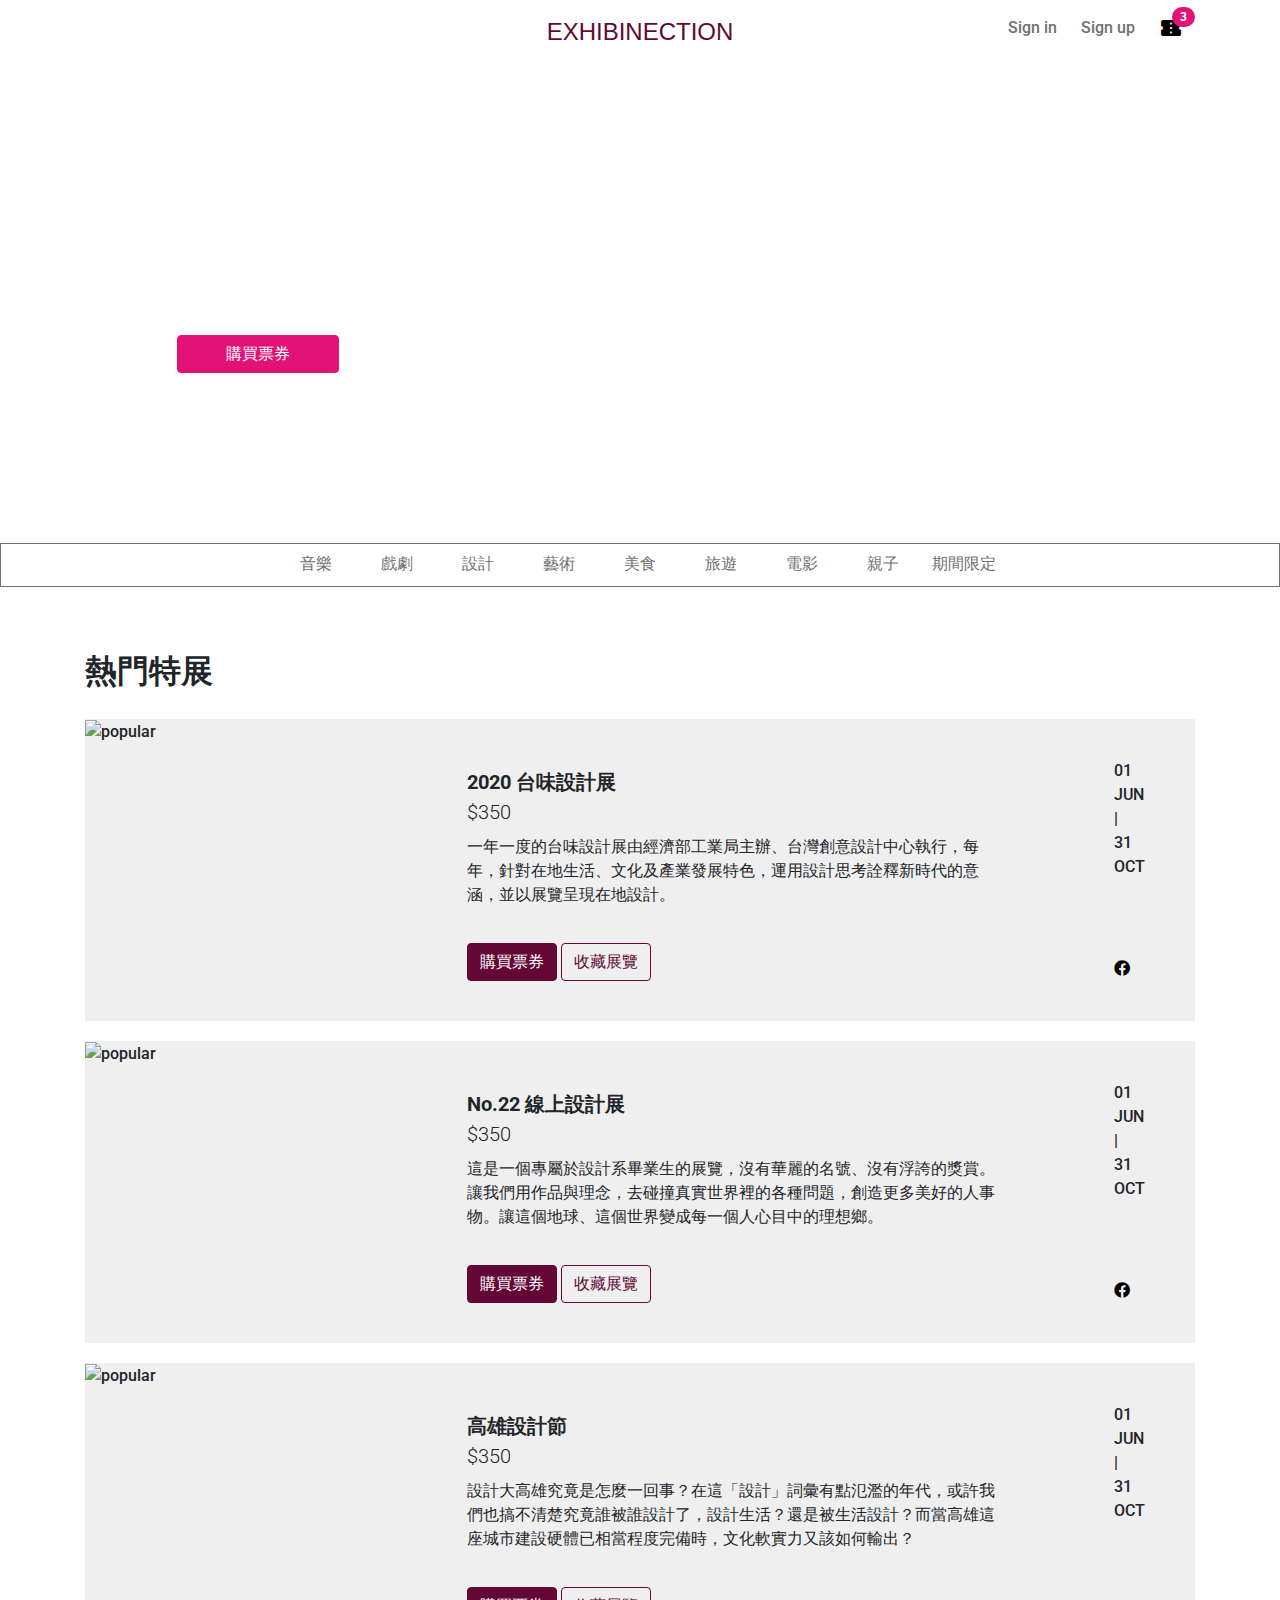
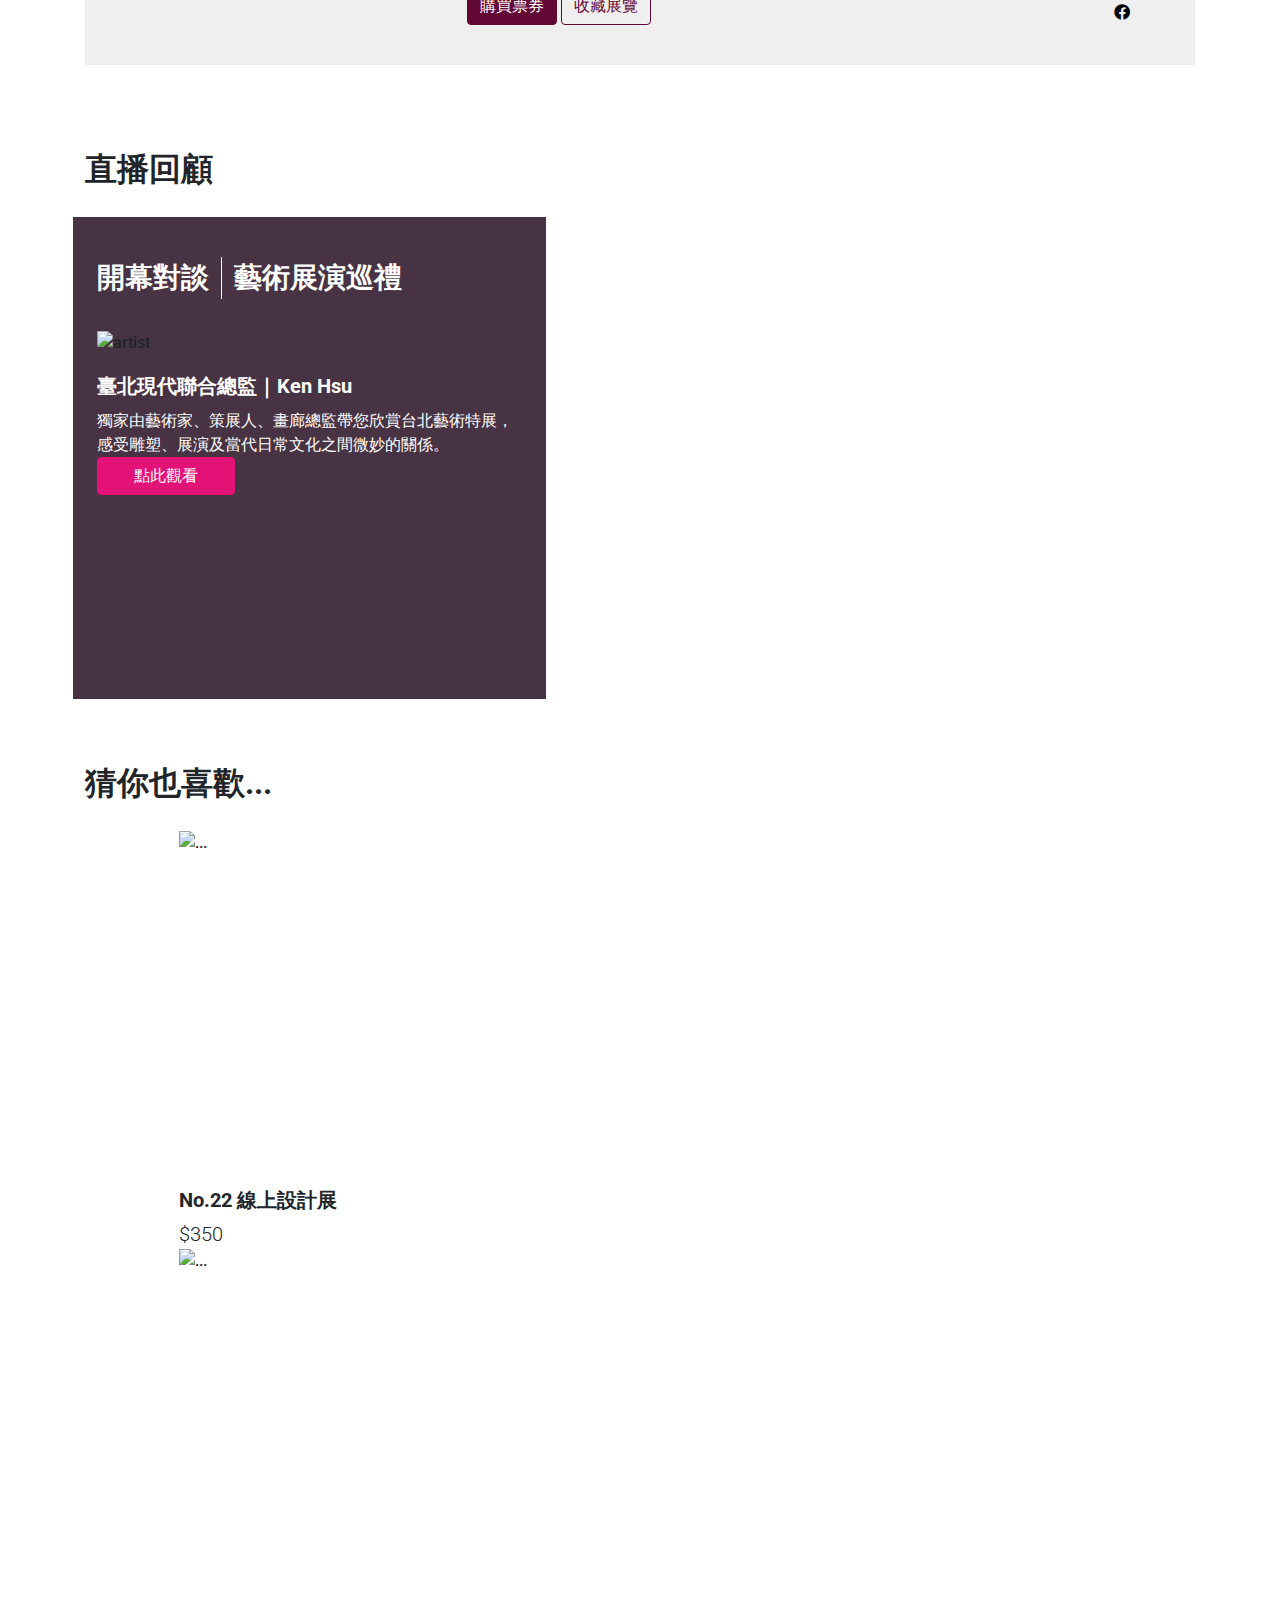
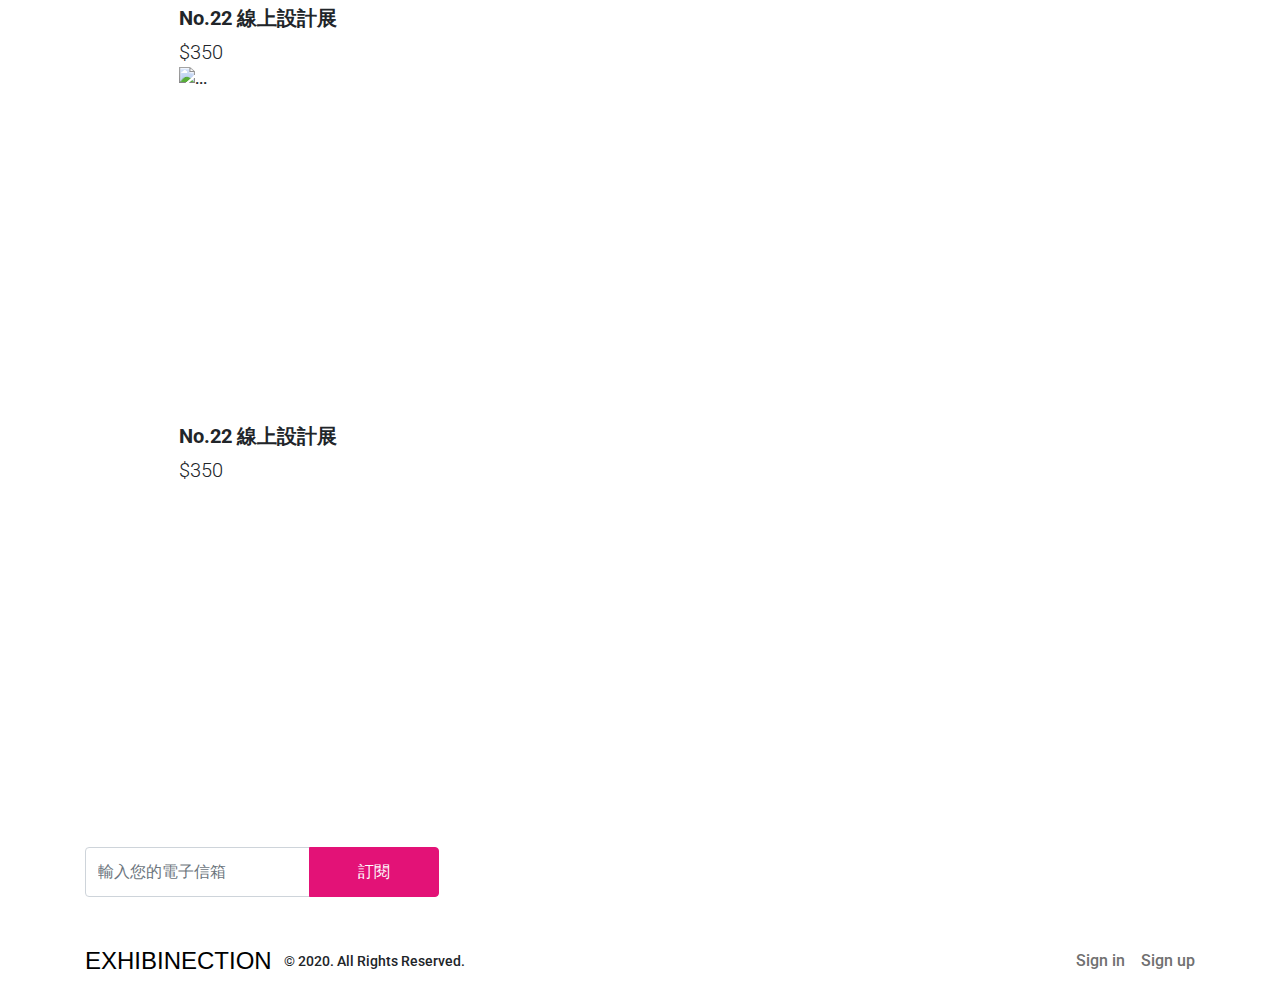
==== commit 3f29ccab: "Update 2021-08-15T15:43:54.824Z" ====
--- a/index.html
+++ b/index.html
@@ -42,7 +42,11 @@
             <a class="nav-link px-3 py-4" href="#">Sign up</a>
           </li>
           <li class="nav-item">
-            <a class="nav-link link-black position-relative px-3 py-4" href="#"
+            <a
+              data-bs-toggle="modal"
+              data-bs-target="#staticBackdrop"
+              class="nav-link link-black position-relative px-3 py-4"
+              href="#"
               ><span class="material-icons"> confirmation_number </span>
               <span
                 class="
@@ -442,10 +446,27 @@
 
     <!-- Initialize Swiper -->
     <script>
-      var swiper = new Swiper(".mySwiper", {
+      var swiper = new Swiper(".swiper-container", {
         slidesPerView: 3,
         spaceBetween: 30,
+        direction: getDirection(),
+        navigation: {
+          nextEl: ".swiper-button-next",
+          prevEl: ".swiper-button-prev",
+        },
+        on: {
+          resize: function () {
+            swiper.changeDirection(getDirection());
+          },
+        },
       });
+
+      function getDirection() {
+        var windowWidth = window.innerWidth;
+        var direction = window.innerWidth <= 767 ? "vertical" : "horizontal";
+
+        return direction;
+      }
     </script>
   </body>
 </html>
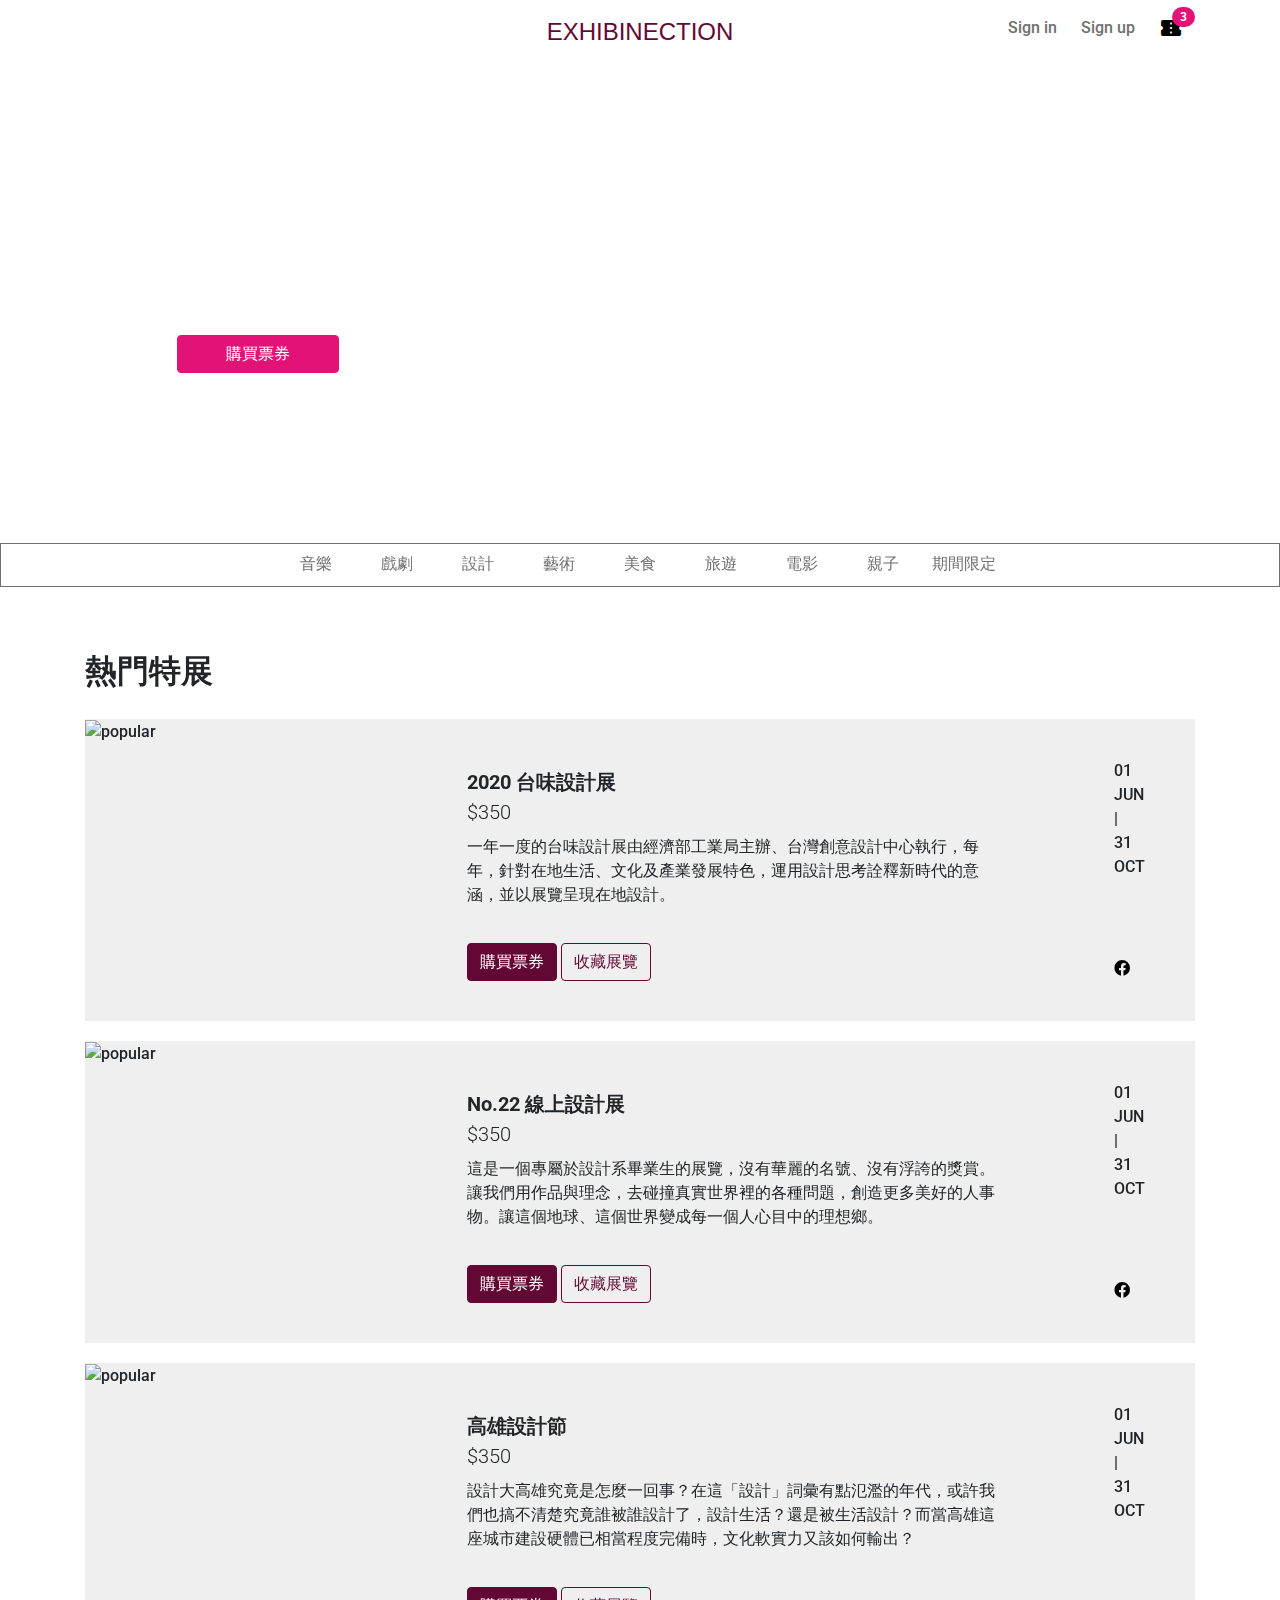
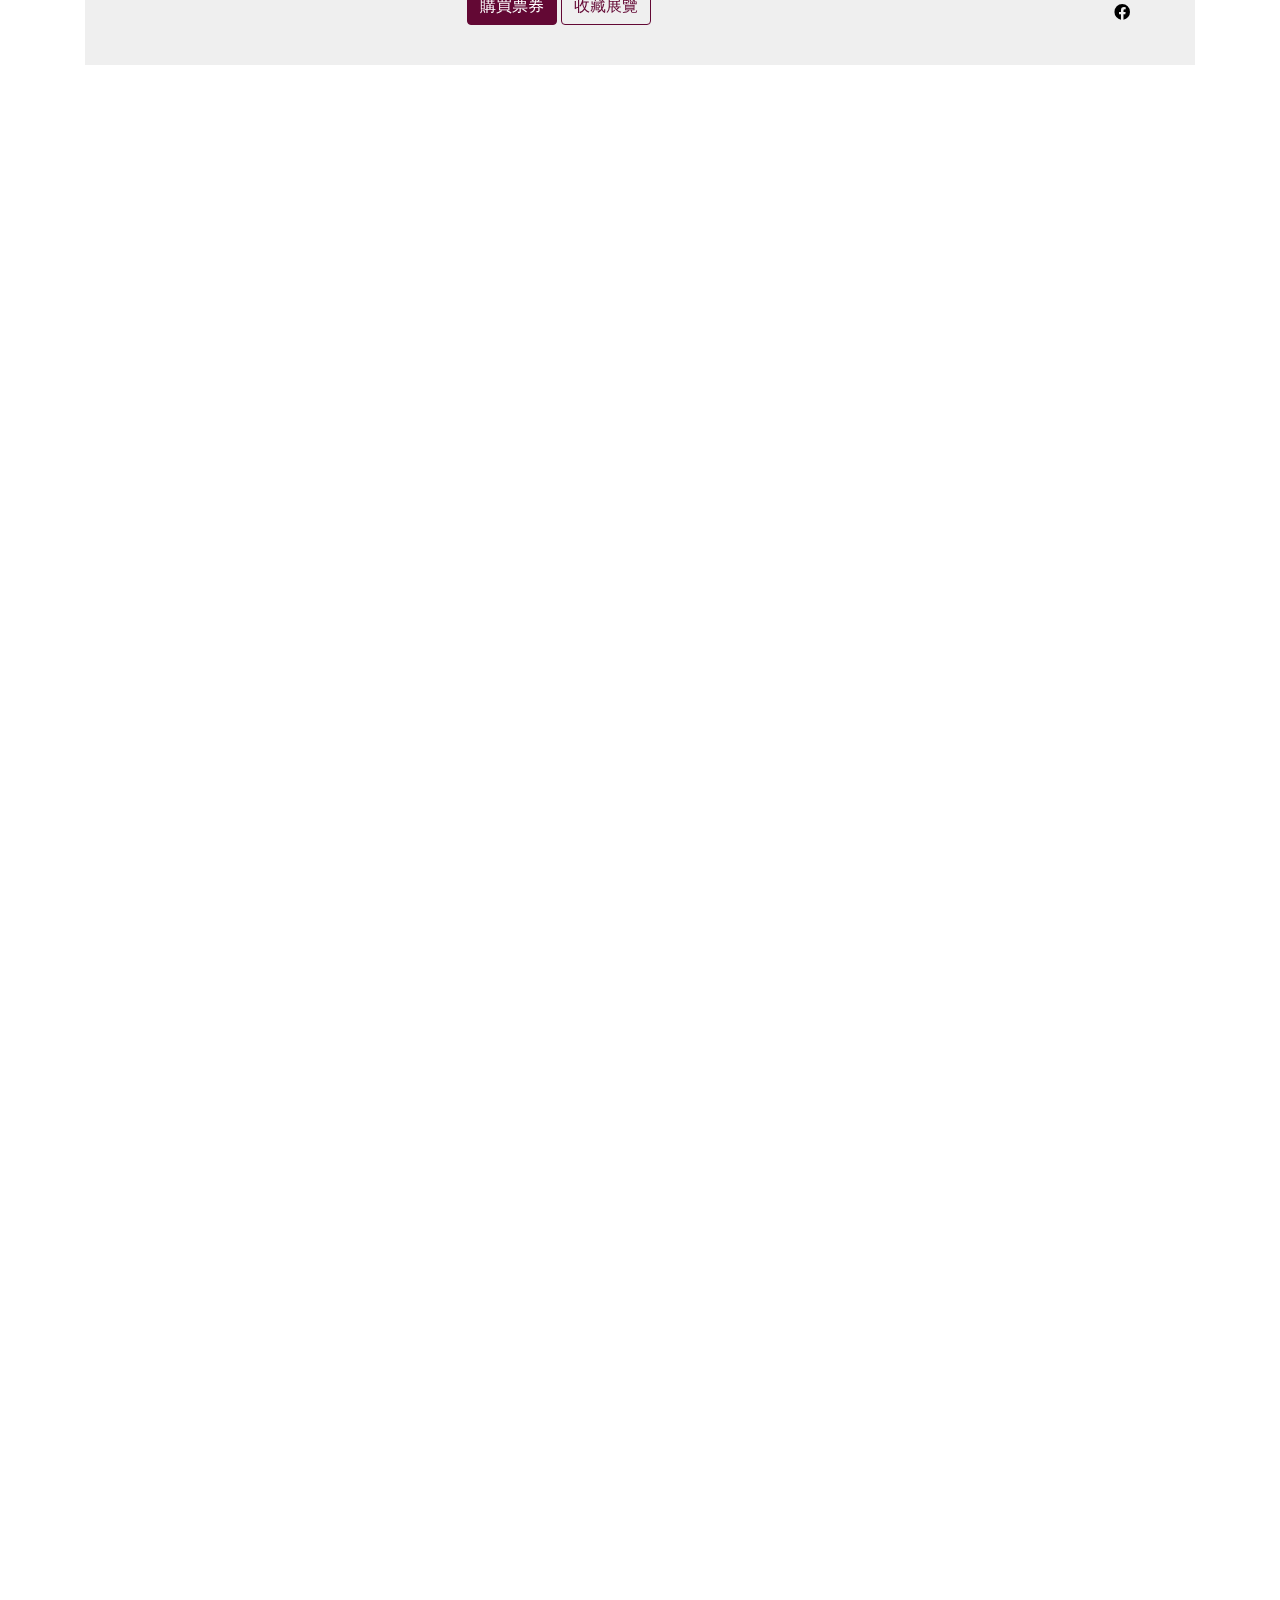
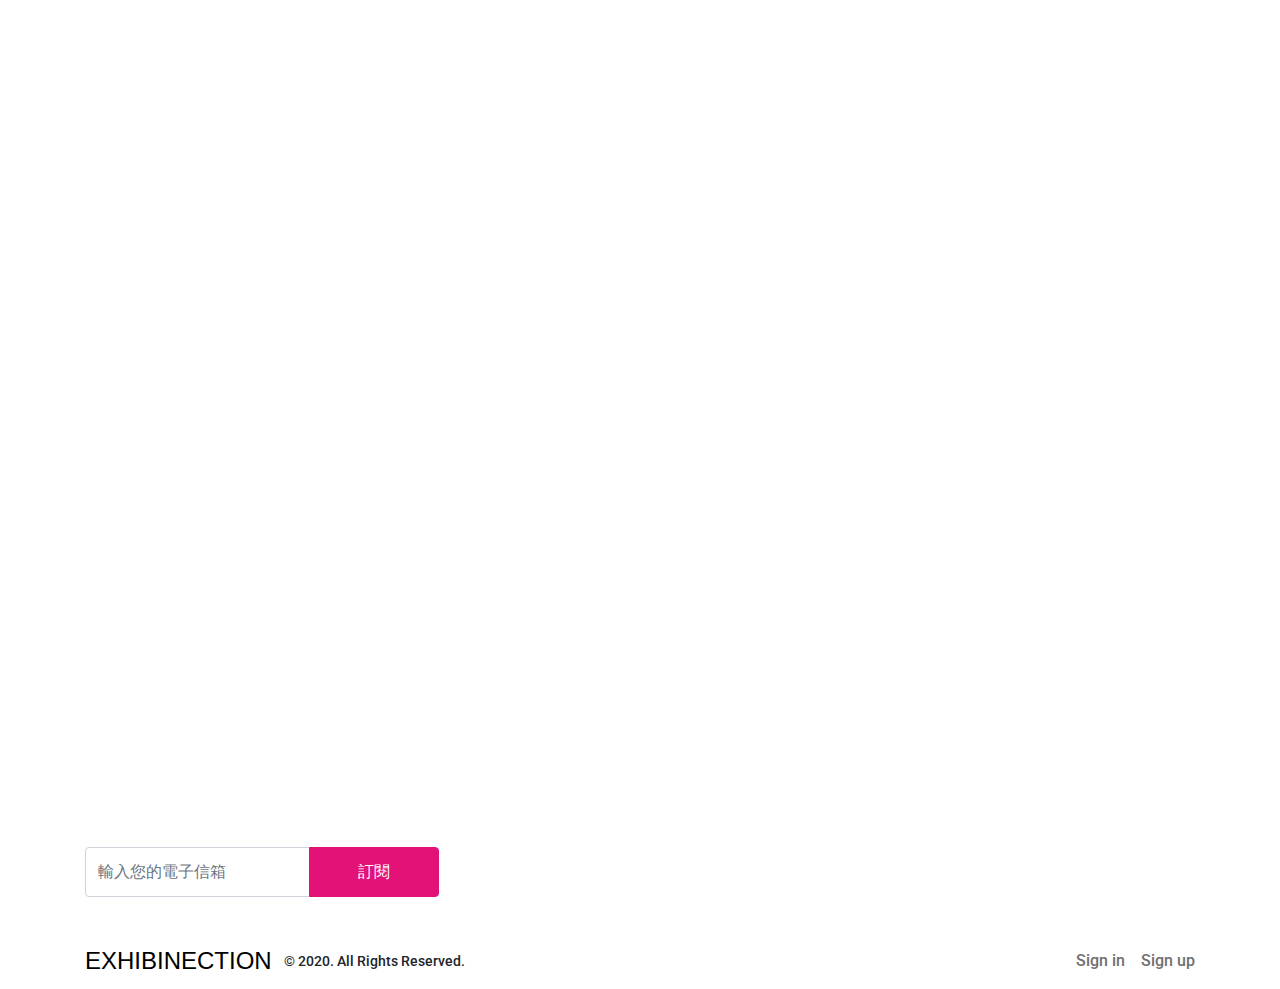
==== commit d78f6982: "Update 2021-08-16T09:16:22.084Z" ====
--- a/index.html
+++ b/index.html
@@ -32,7 +32,7 @@
     <header class="container">
       <nav class="position-relative">
         <h1 class="logo position-absolute top-50 start-50 translate-middle">
-          <a class="d-block link-primary" href="/">EXHIBINECTION</a>
+          <a class="d-block link-primary" href="index.html">EXHIBINECTION</a>
         </h1>
         <ul class="nav justify-content-end">
           <li class="nav-item d-none d-md-block">
@@ -87,7 +87,7 @@
     </div>
   </section>
 
-  <nav class="
+  <nav data-aos="fade-down" class="
       nav-scroller
       border
       border-top-0
@@ -142,7 +142,7 @@
     </ul>
   </nav>
 
-  <section class="popular">
+  <section data-aos="fade-down" class="popular">
     <div class="container">
       <h2 class="title">熱門特展</h2>
       <ul class="list-unstyled px-3">
@@ -287,92 +287,93 @@
     </div>
   </section>
 
-  <section class="live container">
-    <div class="row">
-      <div class="col">
-        <h2 class="title">直播回顧</h2>
+  <section data-aos="fade-down" class="live ">
+    <div class="container">
+      <div class="row">
+        <div class="col">
+          <h2 class="title">直播回顧</h2>
+        </div>
       </div>
-    </div>
-
-    <div class="row">
-      <div class="col">
-        <div class="live__box row">
-          <div class="col-md-5 bg-info">
-            <div class="live__box__card py-8 px-3">
-              <div class="d-flex text-white mb-6">
-                <h3 class="h2 fw-bold pe-3">開幕對談 </h3>
-                <h3 class="h2 fw-bold  border-white border-start border-1 ps-3">藝術展演巡禮</h3>
-                </h3>
-              </div>
-              <img class="img-fluid my-2"
-                src="https://github.com/hexschool/webLayoutTraining1st/blob/master/exhibition-week6/people.png?raw=true"
-                alt="artist" />
-              <h3 class="text-white h4 fw-bold py-2">臺北現代聯合總監｜Ken Hsu</h3>
-              <p class="text-white">獨家由藝術家、策展人、畫廊總監帶您欣賞台北藝術特展，感受雕塑、展演及當代日常文化之間微妙的關係。</p>
-
-              <button type="button" class="btn btn-secondary px-7">
-                點此觀看
-              </button>
+
+      <div class="row">
+        <div class="col">
+          <div class="live__box row">
+            <div class="col-md-5 bg-info">
+              <div class="live__box__card py-8 px-3">
+                <div class="d-flex text-white mb-6">
+                  <h3 class="h2 fw-bold pe-3">開幕對談 </h3>
+                  <h3 class="h2 fw-bold  border-white border-start border-1 ps-3">藝術展演巡禮</h3>
+                  </h3>
+                </div>
+                <img class="img-fluid my-2"
+                  src="https://github.com/hexschool/webLayoutTraining1st/blob/master/exhibition-week6/people.png?raw=true"
+                  alt="artist" />
+                <h3 class="text-white h4 fw-bold py-2">臺北現代聯合總監｜Ken Hsu</h3>
+                <p class="text-white">獨家由藝術家、策展人、畫廊總監帶您欣賞台北藝術特展，感受雕塑、展演及當代日常文化之間微妙的關係。</p>
+
+                <button type="button" class="btn btn-secondary px-7">
+                  點此觀看
+                </button>
+              </div>
             </div>
           </div>
         </div>
       </div>
     </div>
   </section>
-
-
-
 </main>
 
-    <section class="swiper container pb-9">
-      <div class="row">
-        <div class="col">
-          <h2 class="title">猜你也喜歡...</h2>
-        </div>
-      </div>
-      <!-- Swiper -->
-      <div class="row swiper__card">
-        <div class="offset-md-1">
-          <div class="swiper-container mySwiper">
-            <div class="swiper-wrapper">
-              <div class="swiper-slide">
-                <div class="card border-0">
-                  <img
-                    src="https://github.com/hexschool/webLayoutTraining1st/blob/master/exhibition-week6/ricardo-gomez-angel-WxpnuLzqZN4-unsplash.jpg?raw=true"
-                    class="swiper__card__img card-img-top img-fluid"
-                    alt="..."
-                  />
-                  <div class="card-body p-0">
-                    <h3 class="fw-bold h4 py-1">No.22 線上設計展</h3>
-                    <p class="fw-light h4">$350</p>
+    <section class="swiper pb-9" data-aos="fade-right">
+      <div class="container">
+        <div class="row">
+          <div class="col">
+            <h2 class="title">猜你也喜歡...</h2>
+          </div>
+        </div>
+        <!-- Swiper -->
+        <div class="row swiper__card">
+          <div class="offset-md-1">
+            <div class="swiper-container mySwiper">
+              <div class="swiper-wrapper">
+                <div class="swiper-slide">
+                  <div class="card border-0">
+                    <img
+                      src="https://github.com/hexschool/webLayoutTraining1st/blob/master/exhibition-week6/ricardo-gomez-angel-WxpnuLzqZN4-unsplash.jpg?raw=true"
+                      class="swiper__card__img card-img-top img-fluid"
+                      alt="..."
+                    />
+                    <div class="card-body p-0">
+                      <h3 class="fw-bold h4 py-1">No.22 線上設計展</h3>
+                      <p class="fw-light h4">$350</p>
+                    </div>
                   </div>
                 </div>
-              </div>
-
-              <div class="swiper-slide">
-                <div class="card border-0">
-                  <img
-                    src="https://github.com/hexschool/webLayoutTraining1st/blob/master/exhibition-week6/petri-heiskanen-bR9gFJqAnzA-unsplash.jpg?raw=true"
-                    class="swiper__card__img card-img-top img-fluid"
-                    alt="..."
-                  />
-                  <div class="card-body">
-                    <h3 class="fw-bold h4 py-1">No.22 線上設計展</h3>
-                    <p class="fw-light h4">$350</p>
+
+                <div class="swiper-slide">
+                  <div class="card border-0">
+                    <img
+                      src="https://github.com/hexschool/webLayoutTraining1st/blob/master/exhibition-week6/petri-heiskanen-bR9gFJqAnzA-unsplash.jpg?raw=true"
+                      class="swiper__card__img card-img-top img-fluid"
+                      alt="..."
+                    />
+                    <div class="card-body">
+                      <h3 class="fw-bold h4 py-1">No.22 線上設計展</h3>
+                      <p class="fw-light h4">$350</p>
+                    </div>
                   </div>
                 </div>
-              </div>
-
-              <div class="swiper-slide">
-                <div class="card border-0">
-                  <img
-                    src="https://github.com/hexschool/webLayoutTraining1st/blob/master/exhibition-week6/museums-victoria-kiDwVL_5ZBY-unsplash%20(1).jpg?raw=true"
-                    class="swiper__card__img card-img-top img-fluid"
-                    alt="..."
-                  />
-                  <div class="card-body p-0">
-                    <h3 class="fw-bold h4 py-1">No.22 線上設計展</h3>
-                    <p class="fw-light h4">$350</p>
+
+                <div class="swiper-slide">
+                  <div class="card border-0">
+                    <img
+                      src="https://github.com/hexschool/webLayoutTraining1st/blob/master/exhibition-week6/museums-victoria-kiDwVL_5ZBY-unsplash%20(1).jpg?raw=true"
+                      class="swiper__card__img card-img-top img-fluid"
+                      alt="..."
+                    />
+                    <div class="card-body p-0">
+                      <h3 class="fw-bold h4 py-1">No.22 線上設計展</h3>
+                      <p class="fw-light h4">$350</p>
+                    </div>
                   </div>
                 </div>
               </div>
@@ -438,6 +439,15 @@
       </nav>
     </footer>
 
+    <link rel="stylesheet" href="https://unpkg.com/aos@next/dist/aos.css" />
+    <script src="https://unpkg.com/aos@next/dist/aos.js"></script>
+    <script>
+      AOS.init({
+        duration: 1000,
+        once: "true",
+      });
+    </script>
+
     <script src="./assets/js/vendors.js"></script>
     <script src="./assets/js/all.js"></script>
 
